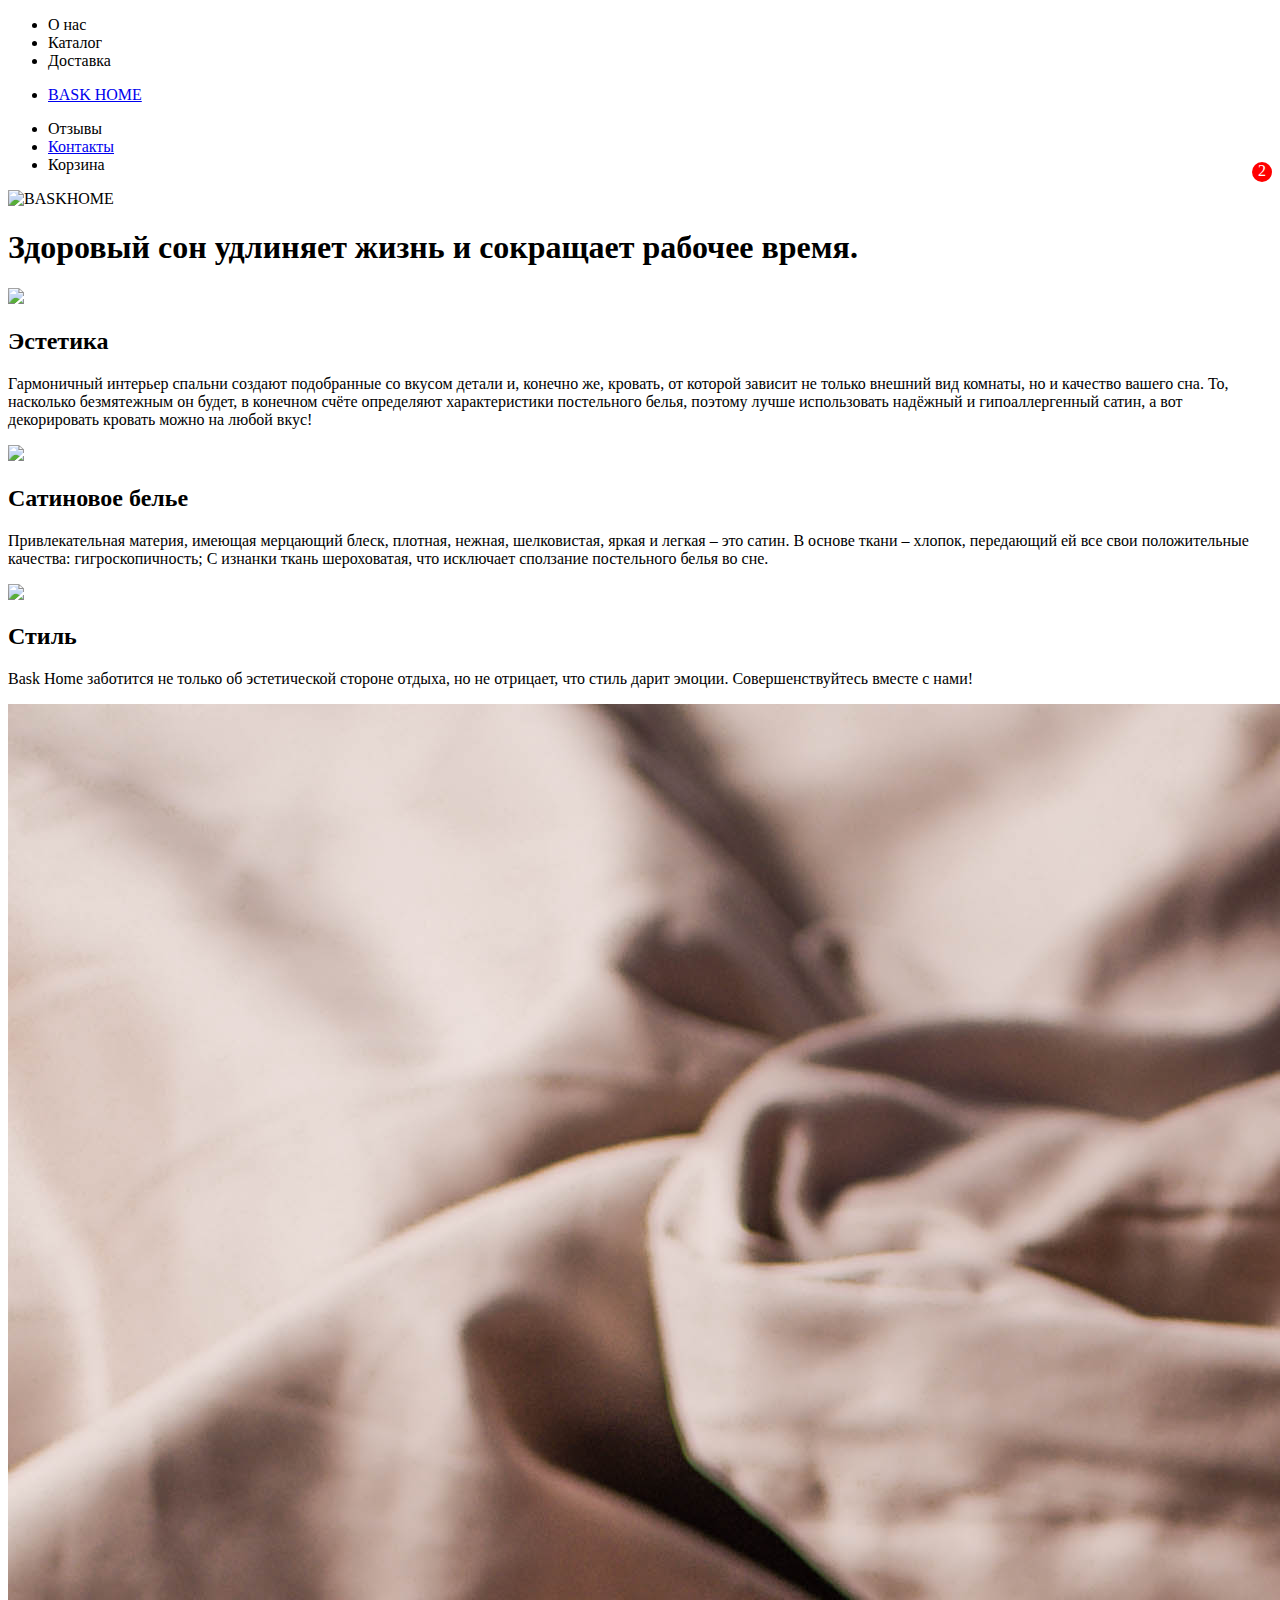
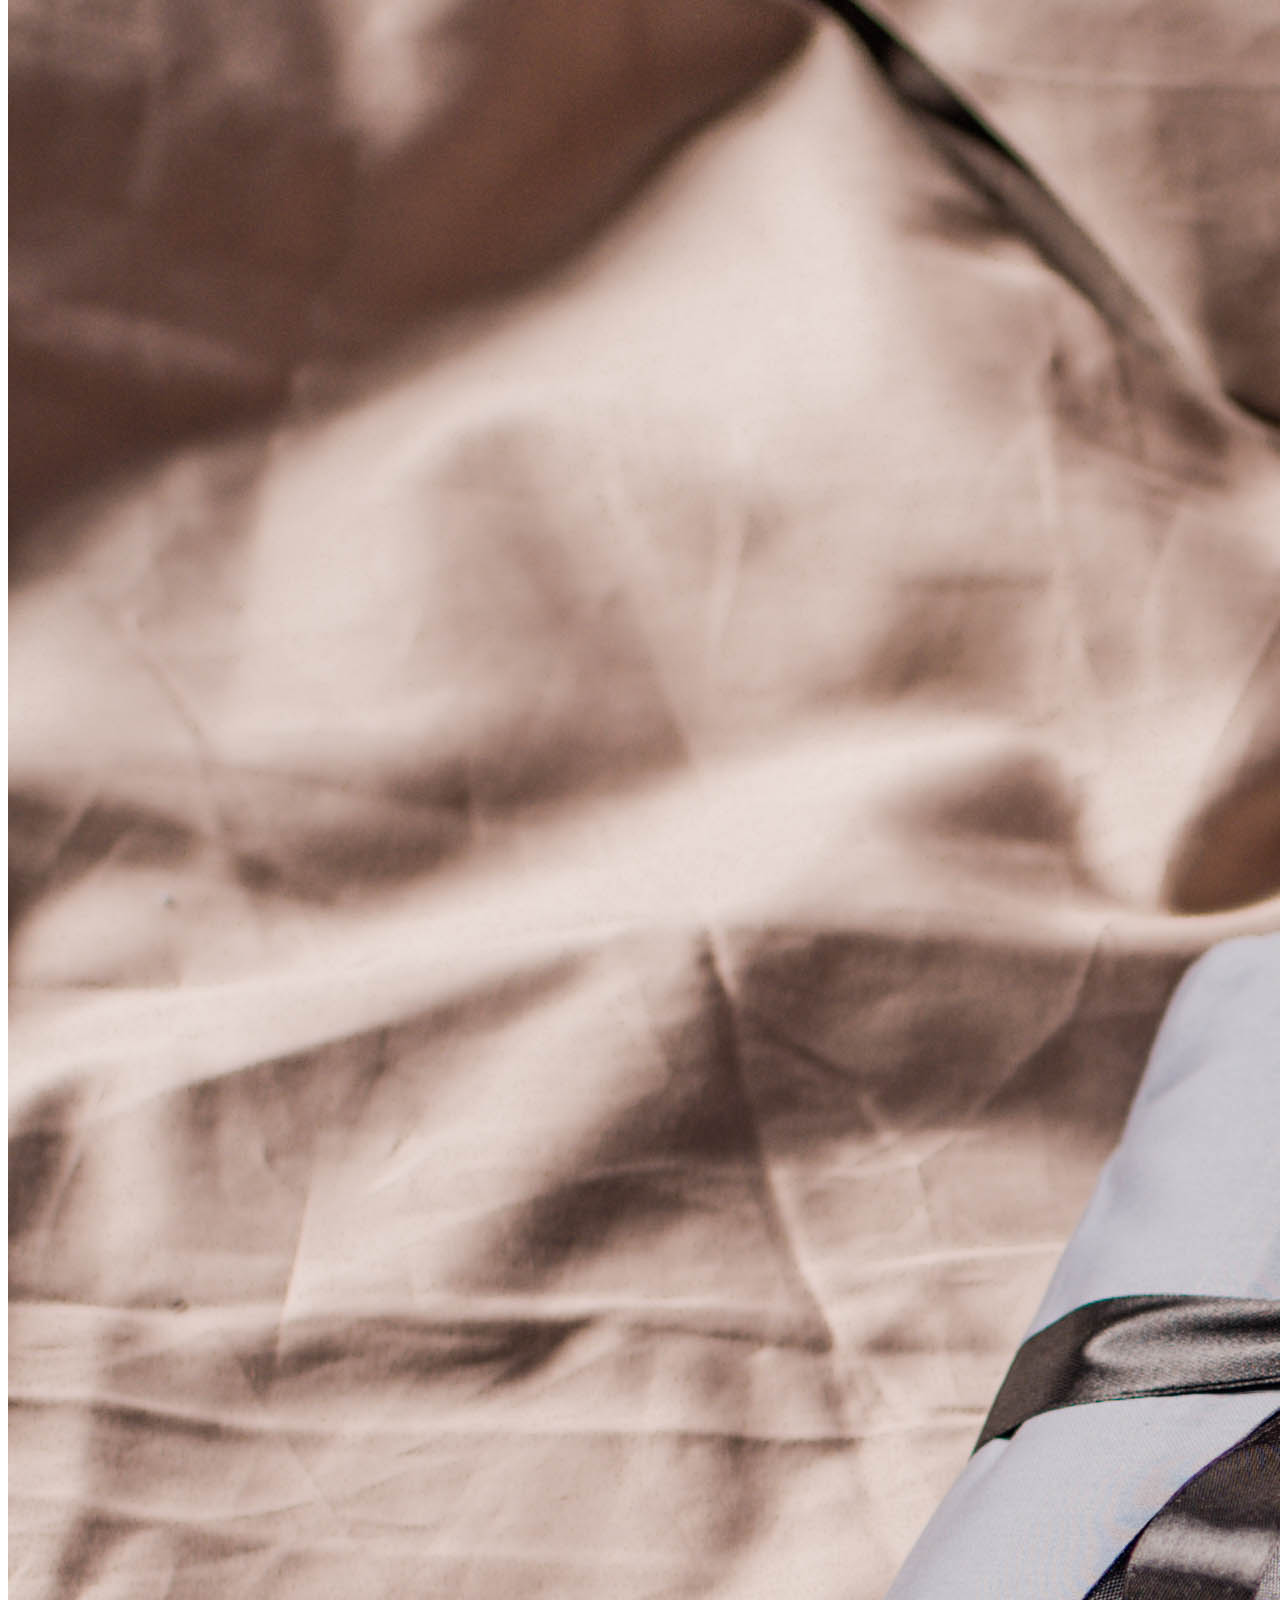
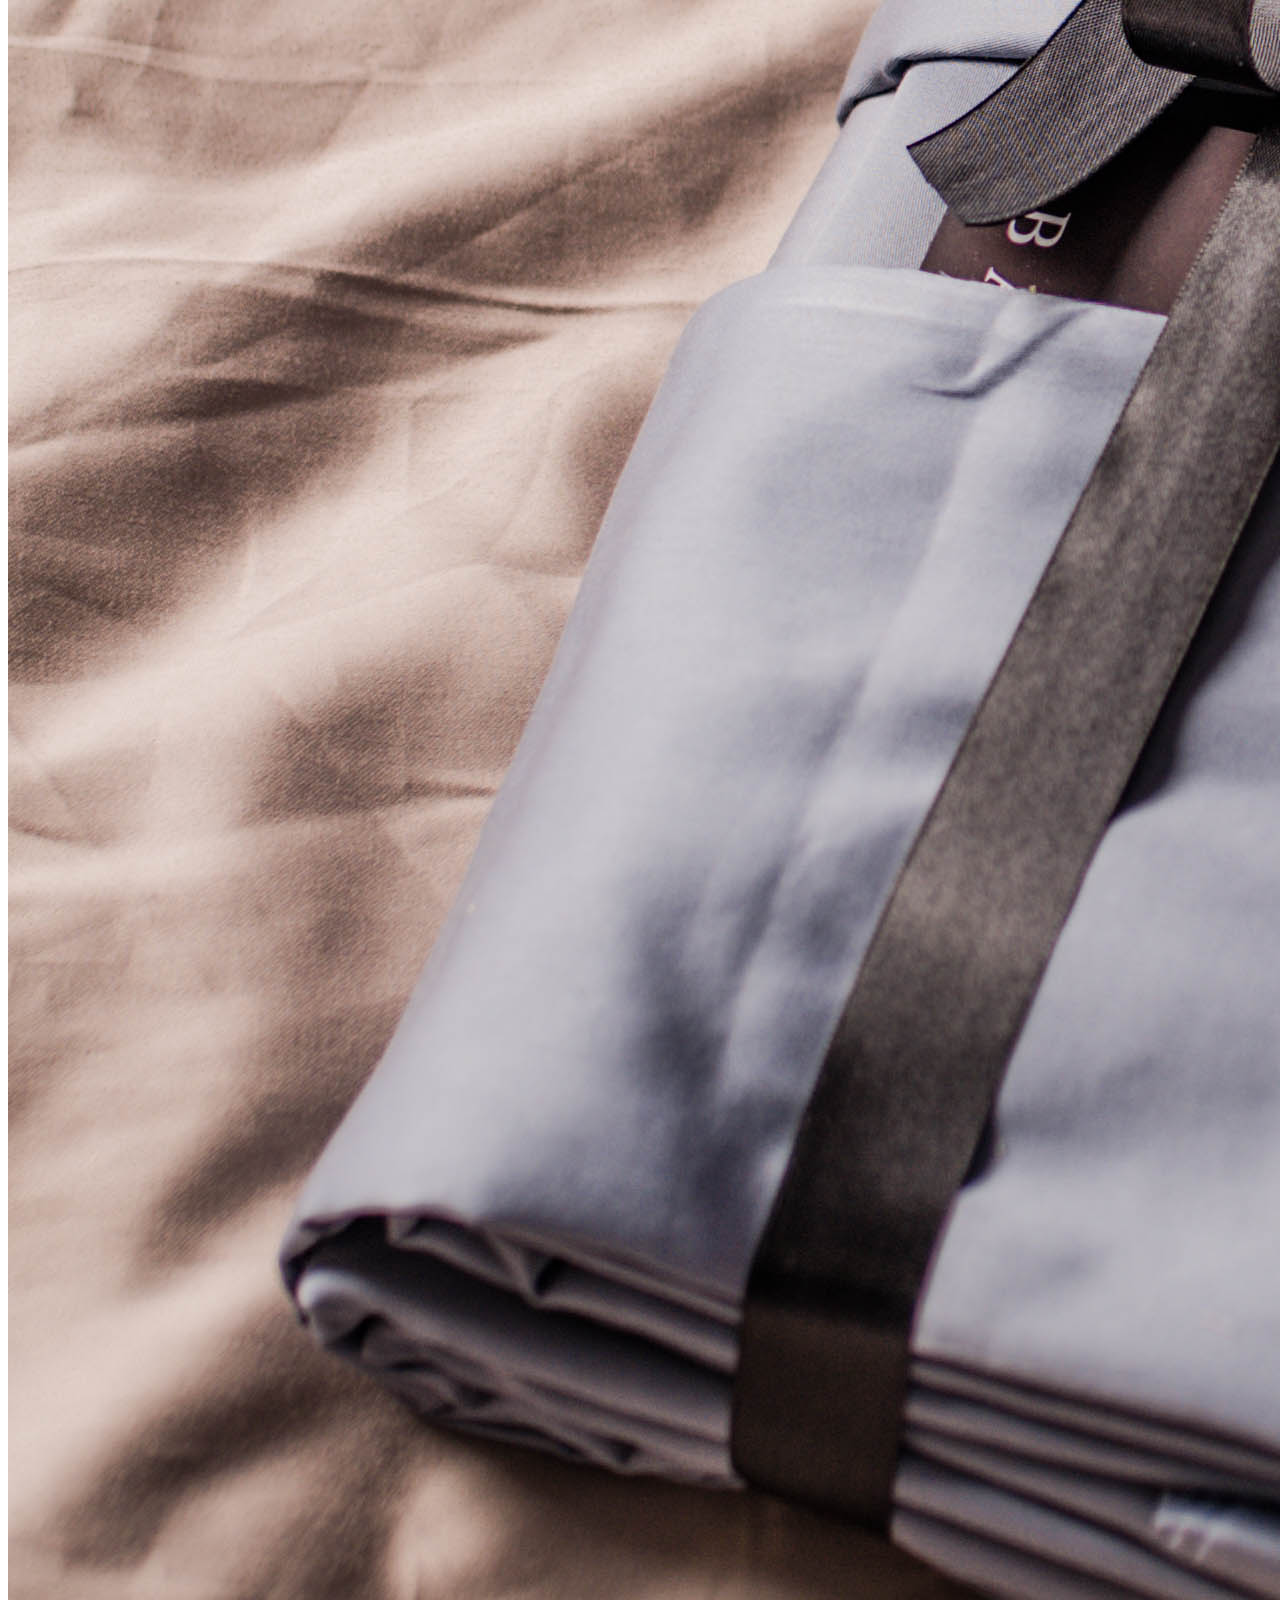
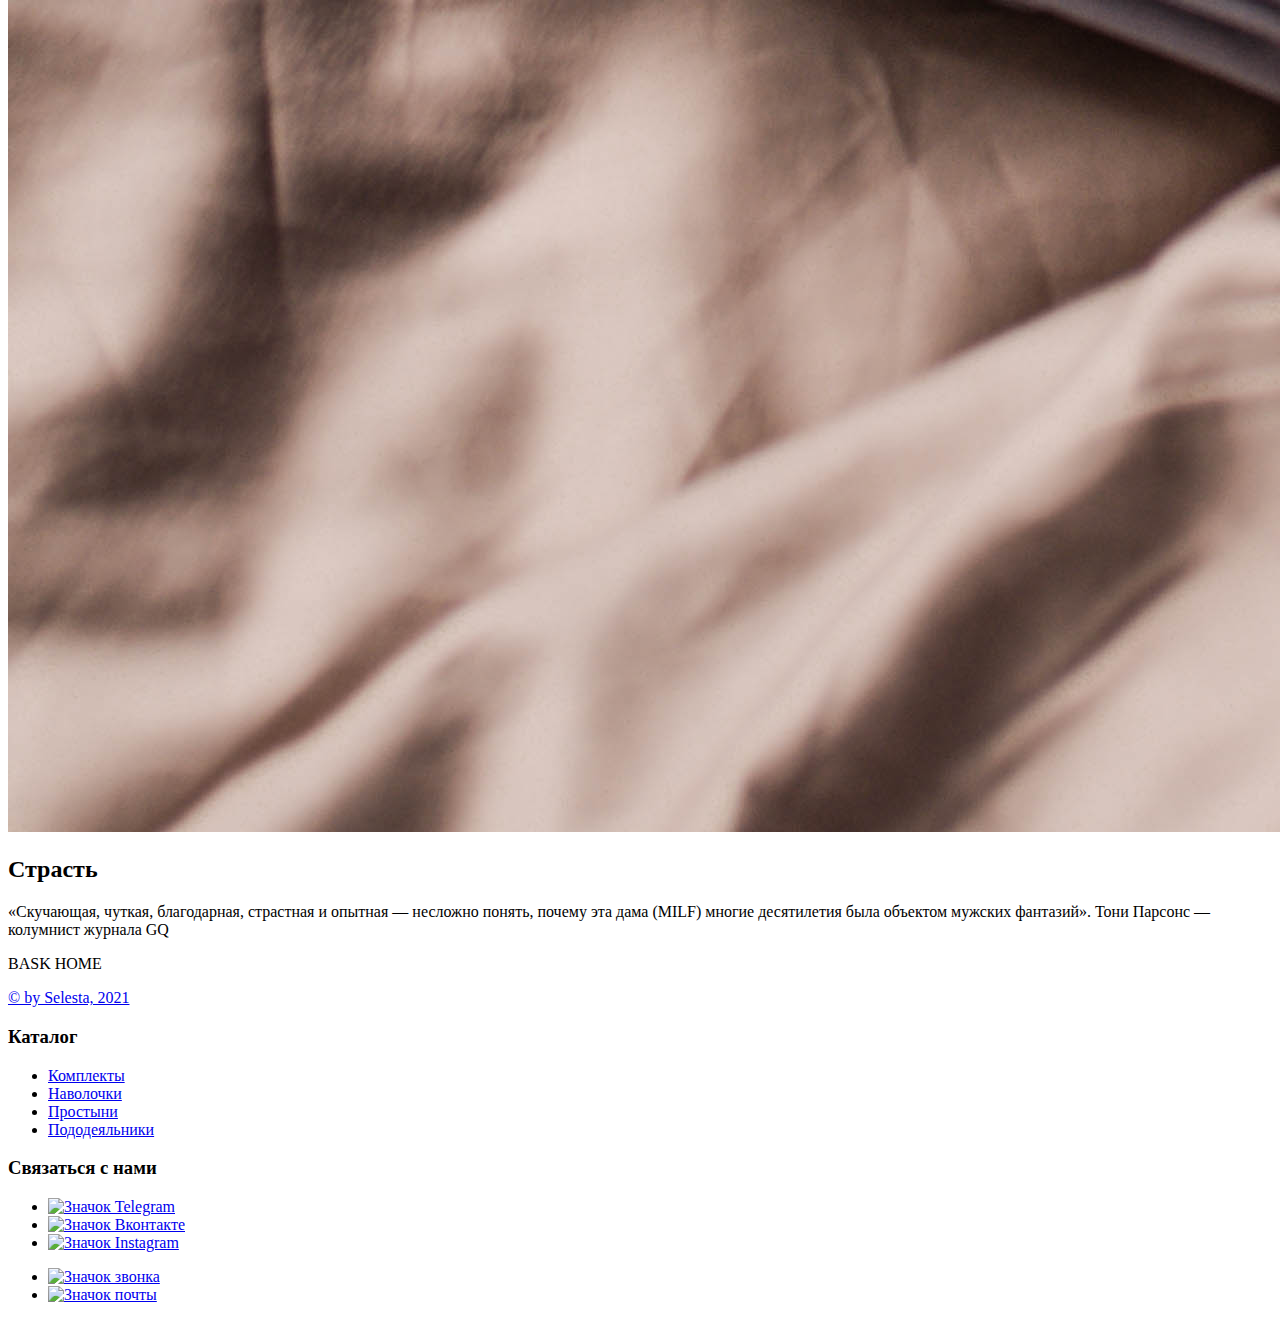
==== src/index.html @ 7d892c4b "add ScrollMagic" ====
<!DOCTYPE html>
<html lang="ru" xmlns="http://www.w3.org/1999/html">
<head>
  <meta charset="UTF-8">
  <meta name="viewport" content="width=device-width, initial-scale=1.0">
  <link rel="stylesheet" type="text/css" href="pages/index.css">
  <title>BASK HOME</title>
</head>
<body class="page">
  <header class="header">
    <nav class="menu" id="navbar">
      <ul class="menu__content_left">
        <li><a class="menu__content menu__about">О нас</a></li>
        <li><div class="menu__content menu__catalog">Каталог</div></li>
        <li><a class="menu__content menu__delivery">Доставка</a></li>
      </ul>
      <ul class="menu__content_centre">
        <li><a class="menu__content menu__logo" href="#">BASK HOME</a></li>
      </ul>
      <ul class="menu__content_right">
        <li><a class="menu__content menu__reviews">Отзывы</a></li>
        <li><a class="menu__content menu__contacts" href="#contact">Контакты</a></li>
        <li><div class="menu__content menu__content-shop">
          <p class="menu__trash-number">2</p>
          <a class="menu__trash">Корзина</a></div></li>
      </ul>
    </nav>
    <img class="header__logo" src="./images/baskhome.jpg" alt="BASKHOME">
  </header>
  <section class="dream">
    <h1 class="dream__title">Здоровый сон удлиняет жизнь и
      сокращает рабочее время.</h1>
  </section>
  <div class="bed" id="pinContainer">
    <div class="bed__linen" id="slideContainer">
      <section class="bed__section">
        <img class="bed__image" src="./images/_DSC0624.jpg">
        <div class="bed__container-text">
          <h2 class="bed__title">Эстетика</h2>
          <p class="bed__subtitle">Гармоничный интерьер спальни создают подобранные со вкусом детали и, конечно же,
            кровать, от которой зависит не только внешний вид комнаты, но и качество вашего сна. То, насколько
            безмятежным он будет, в конечном счёте определяют характеристики постельного белья, поэтому лучше
            использовать надёжный и гипоаллергенный сатин, а вот декорировать кровать можно на любой вкус!</p>
        </div>
      </section>
      <section class="bed__section color">
        <img class="bed__image" src="./images/_DSC0776.jpg">
        <div class="bed__container-text">
          <h2 class="bed__title">Сатиновое белье</h2>
          <p class="bed__subtitle">Привлекательная материя, имеющая мерцающий блеск, плотная, нежная, шелковистая,
            яркая и легкая – это сатин. В основе ткани – хлопок, передающий ей все свои положительные качества:
            гигроскопичность; С изнанки ткань шероховатая, что исключает сползание постельного белья во сне.</p>
        </div>
      </section>
      </section>
      <section class="bed__section color">
        <img class="bed__image" src="./images/_DSC0791.jpg">
        <div class="bed__container-text width">
          <h2 class="bed__title">Стиль</h2>
          <p class="bed__subtitle">Bask Home заботится не только об эстетической стороне отдыха, но не отрицает,
            что стиль дарит эмоции. Совершенствуйтесь вместе с нами!</p>
        </div>
      </section>
      <section class="bed__section color">
        <img class="bed__image" src="./images/_DSC0650.jpg">
        <div class="bed__container-text">
          <h2 class="bed__title">Страсть</h2>
          <p class="bed__subtitle">«Скучающая, чуткая, благодарная, страстная и опытная — несложно понять,
            почему эта дама (MILF) многие десятилетия была объектом мужских фантазий».
            Тони Парсонс — колумнист журнала GQ</p>
        </div>
      </section>
    </div>
  </div>
  <footer class="footer">
    <div class="footer__columns">
      <div class="footer__column footer__column_content_copyright">
        <p class="menu__logo">BASK HOME</p>
        <a class="footer__author link" href="#">&copy; by Selesta, 2021</a>
      </div>
      <nav class="footer__column footer__column_content_info">
        <h3 class="footer__column-heading">Каталог</h3>
        <ul class="footer__column-links">
          <li><a class="footer__column-link link" href="#">Комплекты</a></li>
          <li><a class="footer__column-link link" href="#">Наволочки</a></li>
          <li><a class="footer__column-link link" href="#">Простыни</a></li>
          <li><a class="footer__column-link link" href="#">Пододеяльники</a></li>
        </ul>
      </nav>
      <nav class="footer__column footer__column_content_social">
        <h3 class="footer__column-heading" id="contact">Связаться с нами</h3>
        <div class="footer__column-social">
        <ul class="footer__column-links">
          <li><a class="footer__column-link link" href="#">
            <img src="./images/telegram.svg" alt="Значок Telegram" class="footer__social-icon"></a>
          </li>
          <li><a class="footer__column-link link" href="#">
            <img src="./images/vk.svg" alt="Значок Вконтакте" class="footer__social-icon"></a>
          </li>
          <li><a class="footer__column-link link" href="#">
            <img src="./images/instagram.svg" alt="Значок Instagram" class="footer__social-icon"></a>
          </li>
        </ul>
        <ul class="footer__column-links">
          <li><a class="footer__column-link link" href="#">
            <img src="./images/phone.svg" alt="Значок звонка" class="footer__social-icon"></a>
          </li>
          <li><a class="footer__column-link link" href="#">
            <img src="./images/mail.svg" alt="Значок почты" class="footer__social-icon"> </a>
          </li>
        </ul>
        </div>
      </nav>
    </div>
  </footer>
  <script src="https://ajax.googleapis.com/ajax/libs/jquery/2.1.1/jquery.min.js"></script>
  <script src="https://cdnjs.cloudflare.com/ajax/libs/Shuffle/3.1.1/modernizr.custom.min.js"></script>
  <script src="//cdnjs.cloudflare.com/ajax/libs/highlight.js/11.3.1/highlight.min.js"></script>
  <script src="https://cdnjs.cloudflare.com/ajax/libs/gsap/1.19.1/TweenMax.min.js"></script>
  <script src="http://scrollmagic.io/scrollmagic/uncompressed/ScrollMagic.js"></script>
  <script src="http://scrollmagic.io/scrollmagic/uncompressed/plugins/animation.gsap.js"></script>
  <script src="index.js"></script>
</body>
</html>
---- src/pages/index.css ----
@import url(../vendor/normalize.css);
@import url(../vendor/fonts/fonts.css);
@import url(../blocks/page/page.css);
@import url(../blocks/header/header.css);
@import url(../blocks/header/__logo/header__logo.css);
@import url(../blocks/menu/menu.css);
@import url(../blocks/menu/__content/menu__content.css);
@import url(../blocks/menu/__content/_left/menu__content_left.css);
@import url(../blocks/menu/__content/_right/menu__content_right.css);
@import url(../blocks/menu/__content/_centre/menu__content_centre.css);
@import url(../blocks/menu/__logo/menu__logo.css);
@import url(../blocks/menu/__content-shop/menu__content-shop.css);
@import url(../blocks/menu/__trash/menu__trash.css);
@import url(../blocks/menu/__trash-number/menu__trash-number.css);
@import url(../blocks/dream/__title/dream__title.css);
@import url(../blocks/bed/bed.css);
@import url(../blocks/bed/__container-text/bed__container-text.css);
@import url(../blocks/bed/__title/bed__title.css);
@import url(../blocks/bed/__subtitle/bed__subtitle.css);
@import url(../blocks/bed/__image/bed__image.css);
@import url(../blocks/bed/__linen/bed__linen.css);
@import url(../blocks/bed/__section/bed__section.css);
@import url(../blocks/link/link.css);
@import url(../blocks/footer/footer.css);
@import url(../blocks/footer/__columns/footer__columns.css);
@import url(../blocks/footer/__column/_content/footer__column_content_copyright.css);
@import url(../blocks/footer/__author/footer__author.css);
@import url(../blocks/footer/__column-heading/footer__column-heading.css);
@import url(../blocks/footer/__column-links/footer__column-links.css);
@import url(../blocks/footer/__column-link/footer__column-link.css);
@import url(../blocks/footer/__social/footer__social-icon.css);
@import url(../blocks/footer/__column-social/footer__column-social.css);
@import url(../blocks/footer/__column/_content/footer__column_content_social.css);
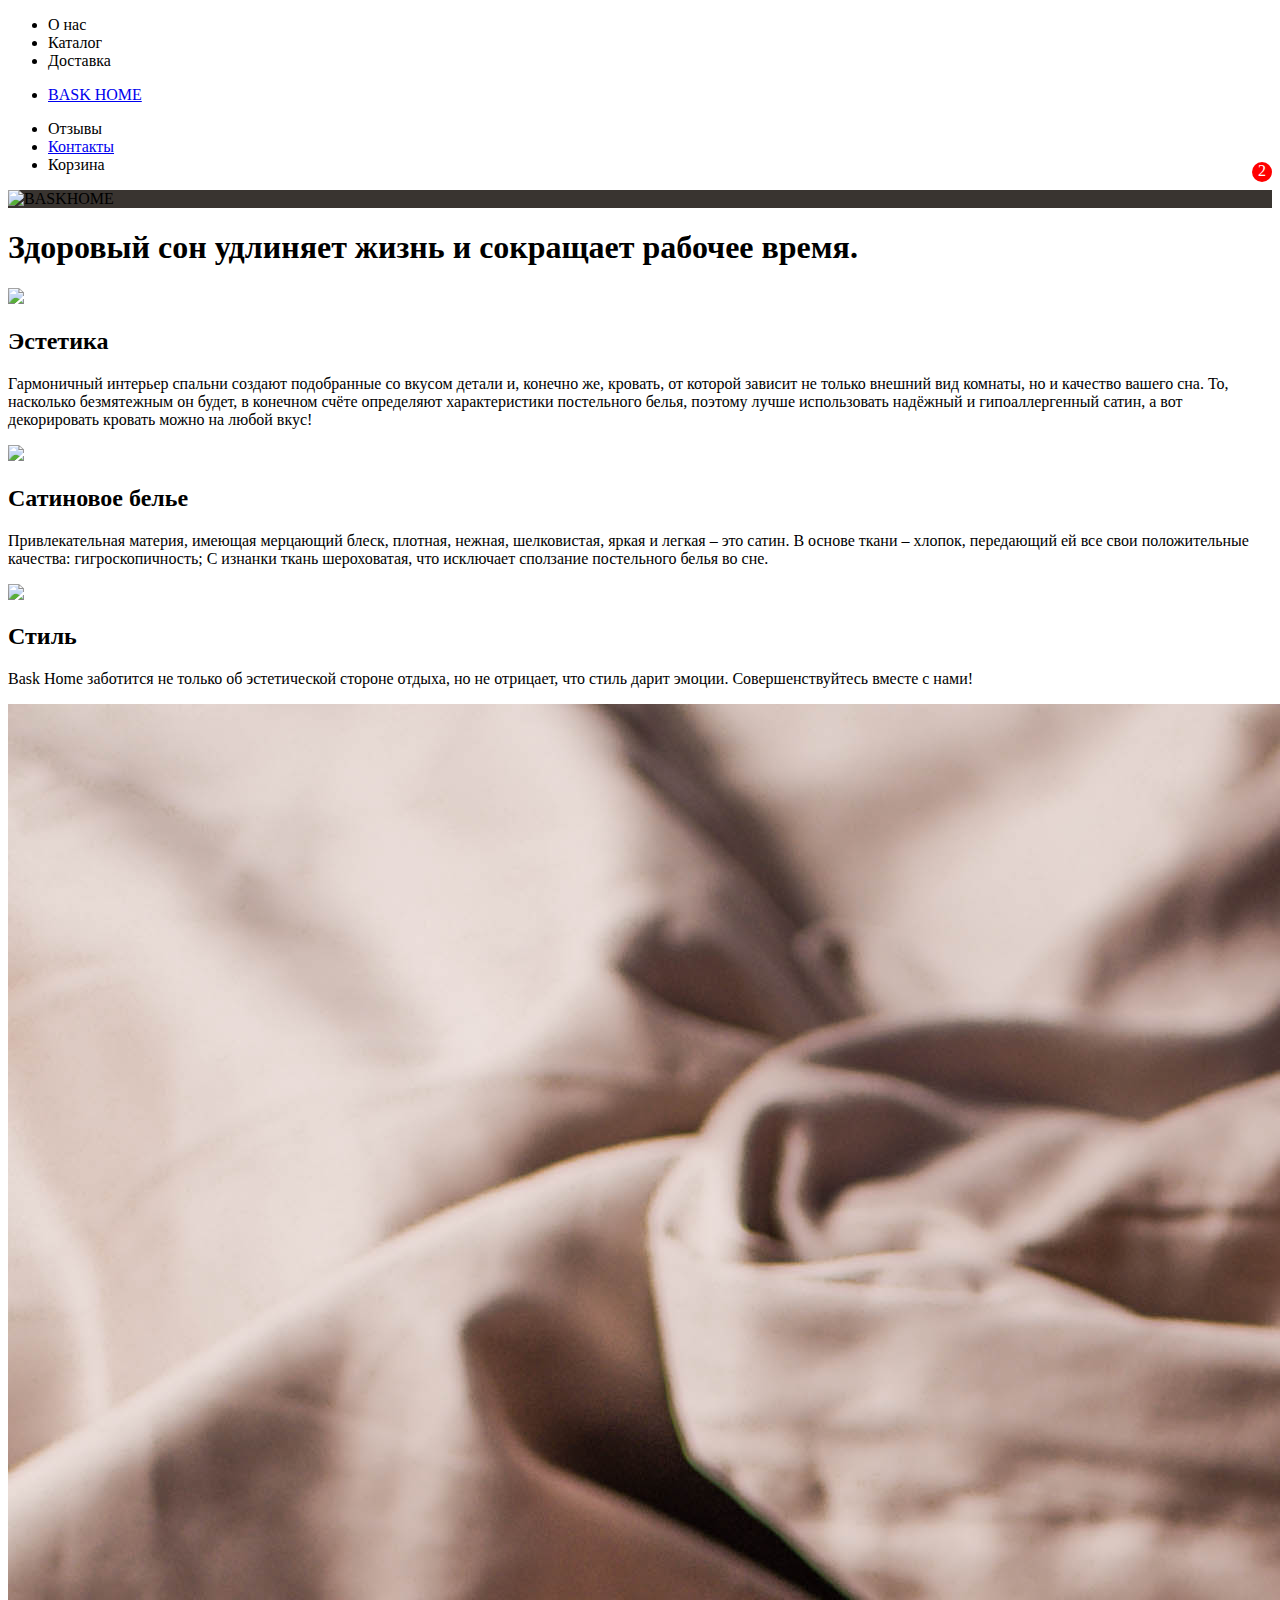
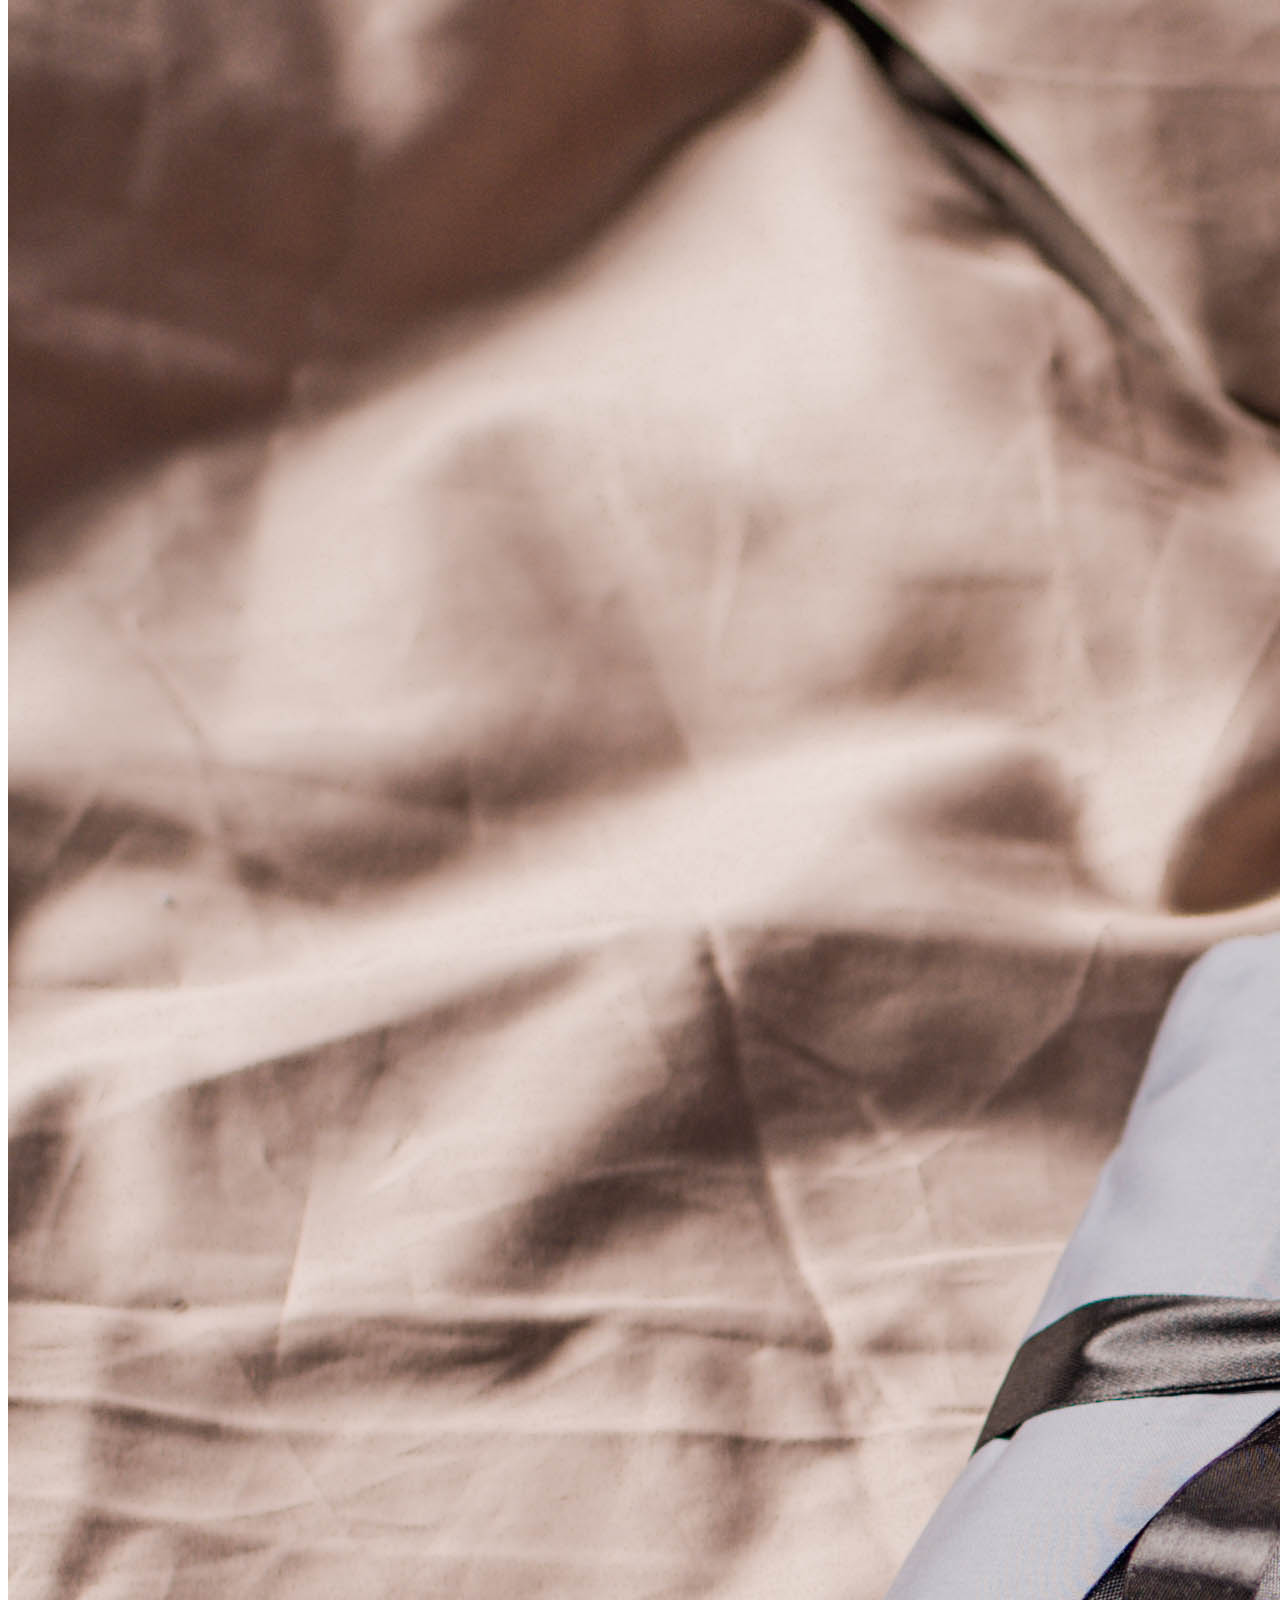
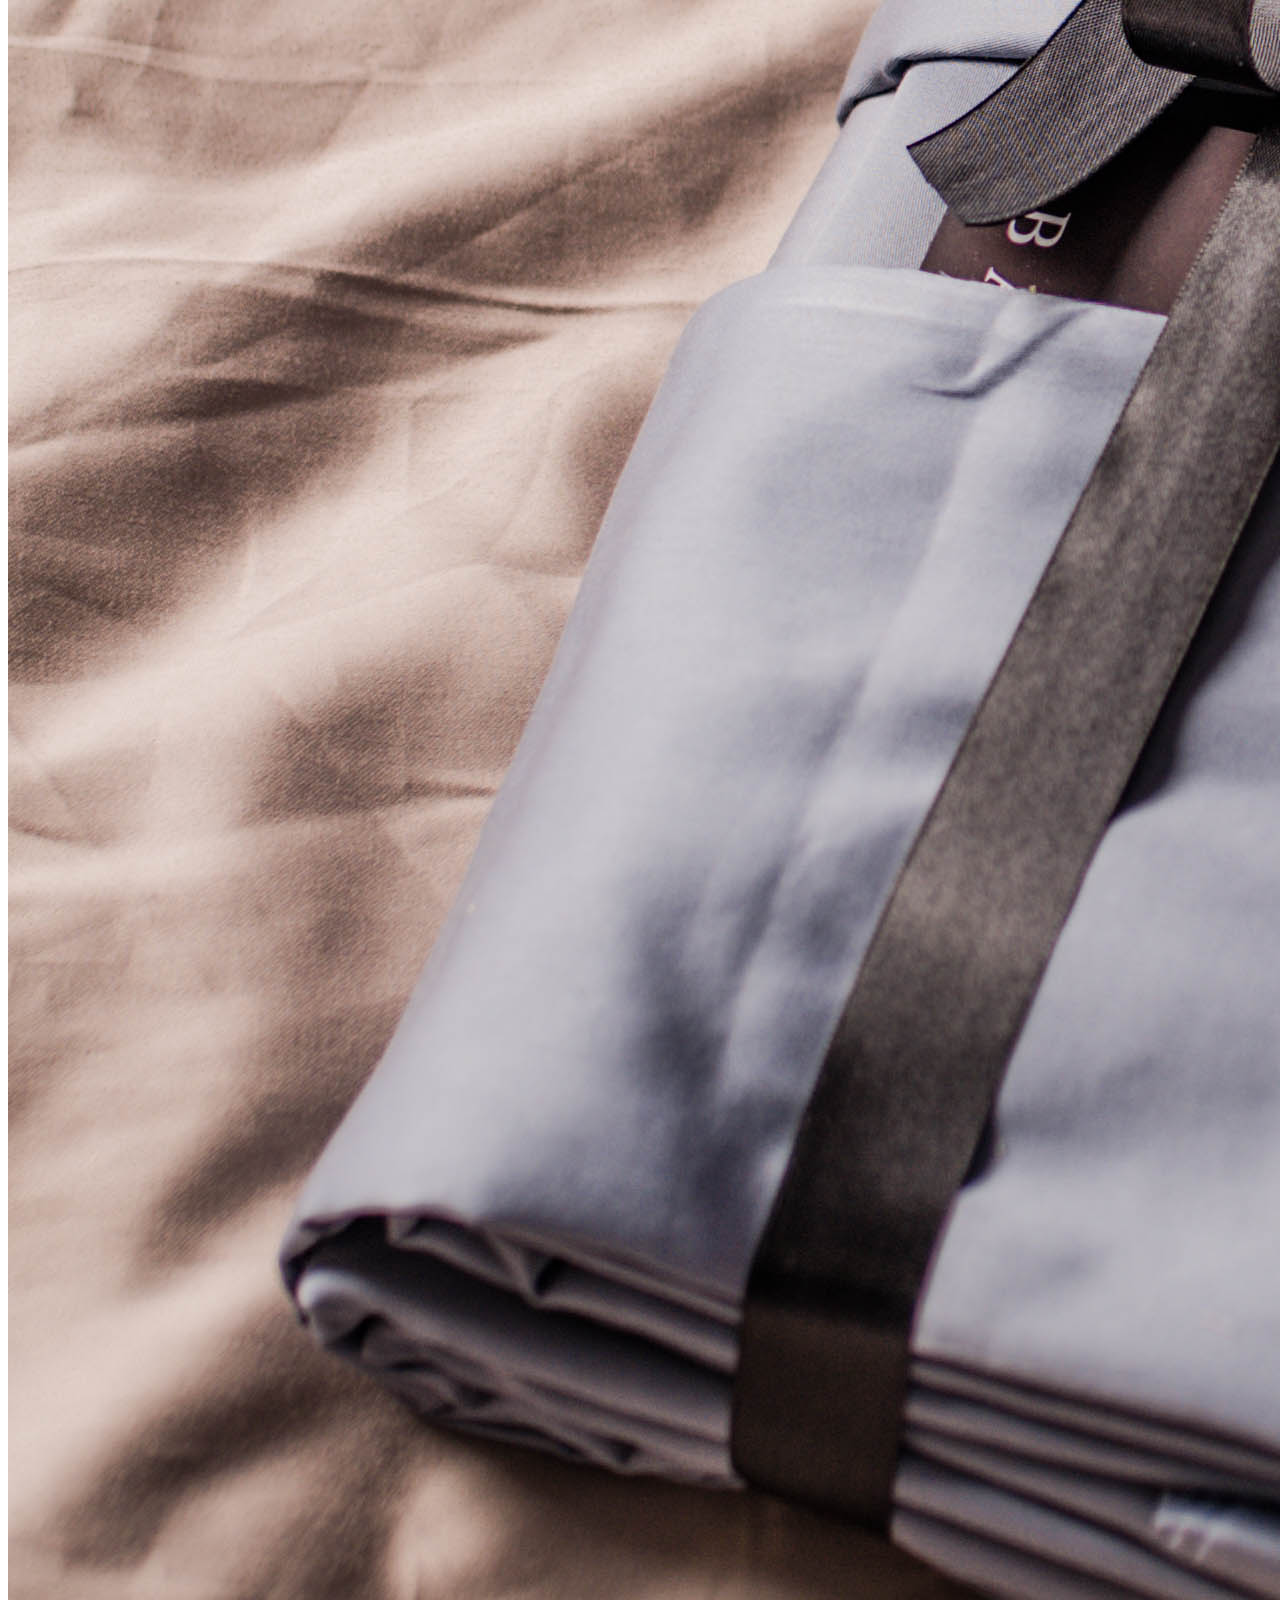
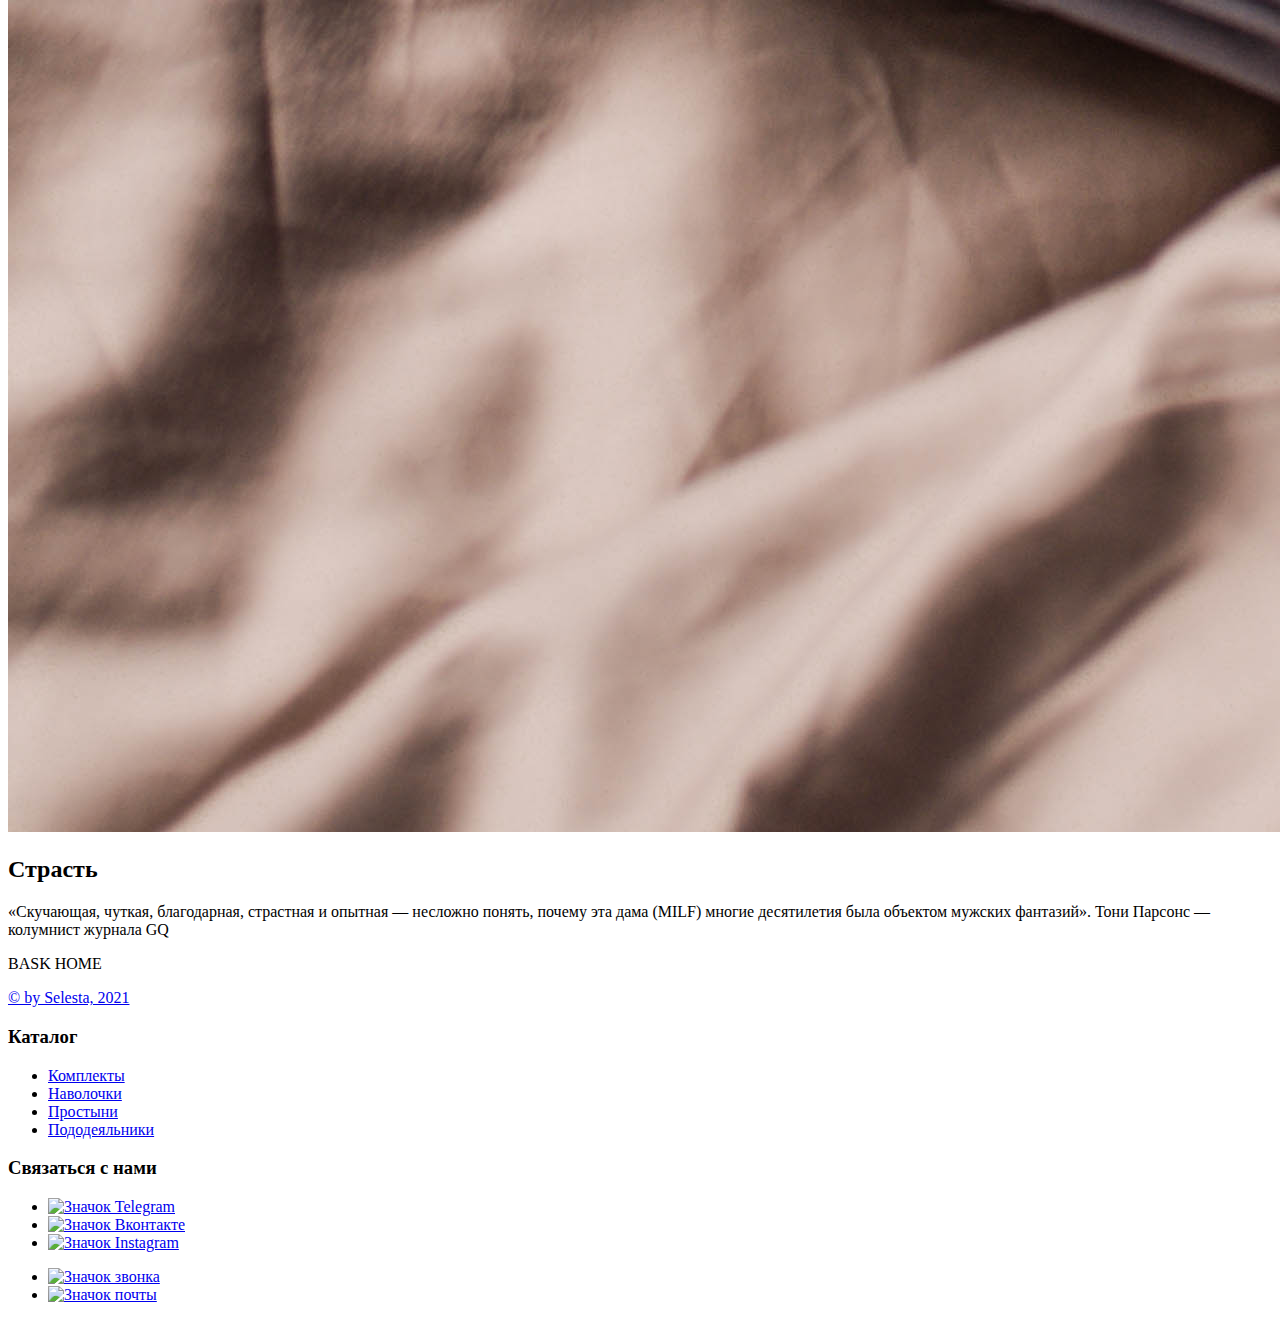
==== commit b9ac62a6: "add trash page" ====
--- a/src/index.html
+++ b/src/index.html
@@ -25,8 +25,10 @@
           <a class="menu__trash">Корзина</a></div></li>
       </ul>
     </nav>
-    <img class="header__logo" src="./images/baskhome.jpg" alt="BASKHOME">
   </header>
+  <section class="logo">
+    <img class="logo__image" src="./images/baskhome.jpg" alt="BASKHOME">
+  </section>
   <section class="dream">
     <h1 class="dream__title">Здоровый сон удлиняет жизнь и
       сокращает рабочее время.</h1>
--- a/src/pages/index.css
+++ b/src/pages/index.css
@@ -1,8 +1,8 @@
 @import url(../vendor/normalize.css);
 @import url(../vendor/fonts/fonts.css);
 @import url(../blocks/page/page.css);
-@import url(../blocks/header/header.css);
-@import url(../blocks/header/__logo/header__logo.css);
+@import url(../blocks/logo/logo.css);
+@import url(../blocks/logo/__image/logo__image.css);
 @import url(../blocks/menu/menu.css);
 @import url(../blocks/menu/__content/menu__content.css);
 @import url(../blocks/menu/__content/_left/menu__content_left.css);
@@ -21,6 +21,26 @@
 @import url(../blocks/bed/__linen/bed__linen.css);
 @import url(../blocks/bed/__section/bed__section.css);
 @import url(../blocks/link/link.css);
+@import url(../blocks/trash/trash.css);
+@import url(../blocks/trash/__image-block/trash__image-block.css);
+@import url(../blocks/trash/__button/trash__button.css);
+@import url(../blocks/trash/__button-delete/trash__button-delete.css);
+@import url(../blocks/trash/__buttons/trash__buttons.css);
+@import url(../blocks/plus/plus.css);
+@import url(../blocks/minus/minus.css);
+@import url(../blocks/trash/__color/trash__color.css);
+@import url(../blocks/trash/__description/trash__description.css);
+@import url(../blocks/trash/__name/trash__name.css);
+@import url(../blocks/trash/__price/trash__price.css);
+@import url(../blocks/trash/__quantity/trash__quantity.css);
+@import url(../blocks/trash/__size/trash__size.css);
+@import url(../blocks/trash/__item/trash__item.css);
+@import url(../blocks/trash/__title/trash__title.css);
+@import url(../blocks/trash/__shopping/trash__shopping.css);
+@import url(../blocks/trash/__image/trash__image.css);
+@import url(../blocks/trash/__button-formalization/trash__button-formalization.css);
+@import url(../blocks/trash/__total/trash__total.css);
+@import url(../blocks/trash/__total-price/trash__total-price.css);
 @import url(../blocks/footer/footer.css);
 @import url(../blocks/footer/__columns/footer__columns.css);
 @import url(../blocks/footer/__column/_content/footer__column_content_copyright.css);
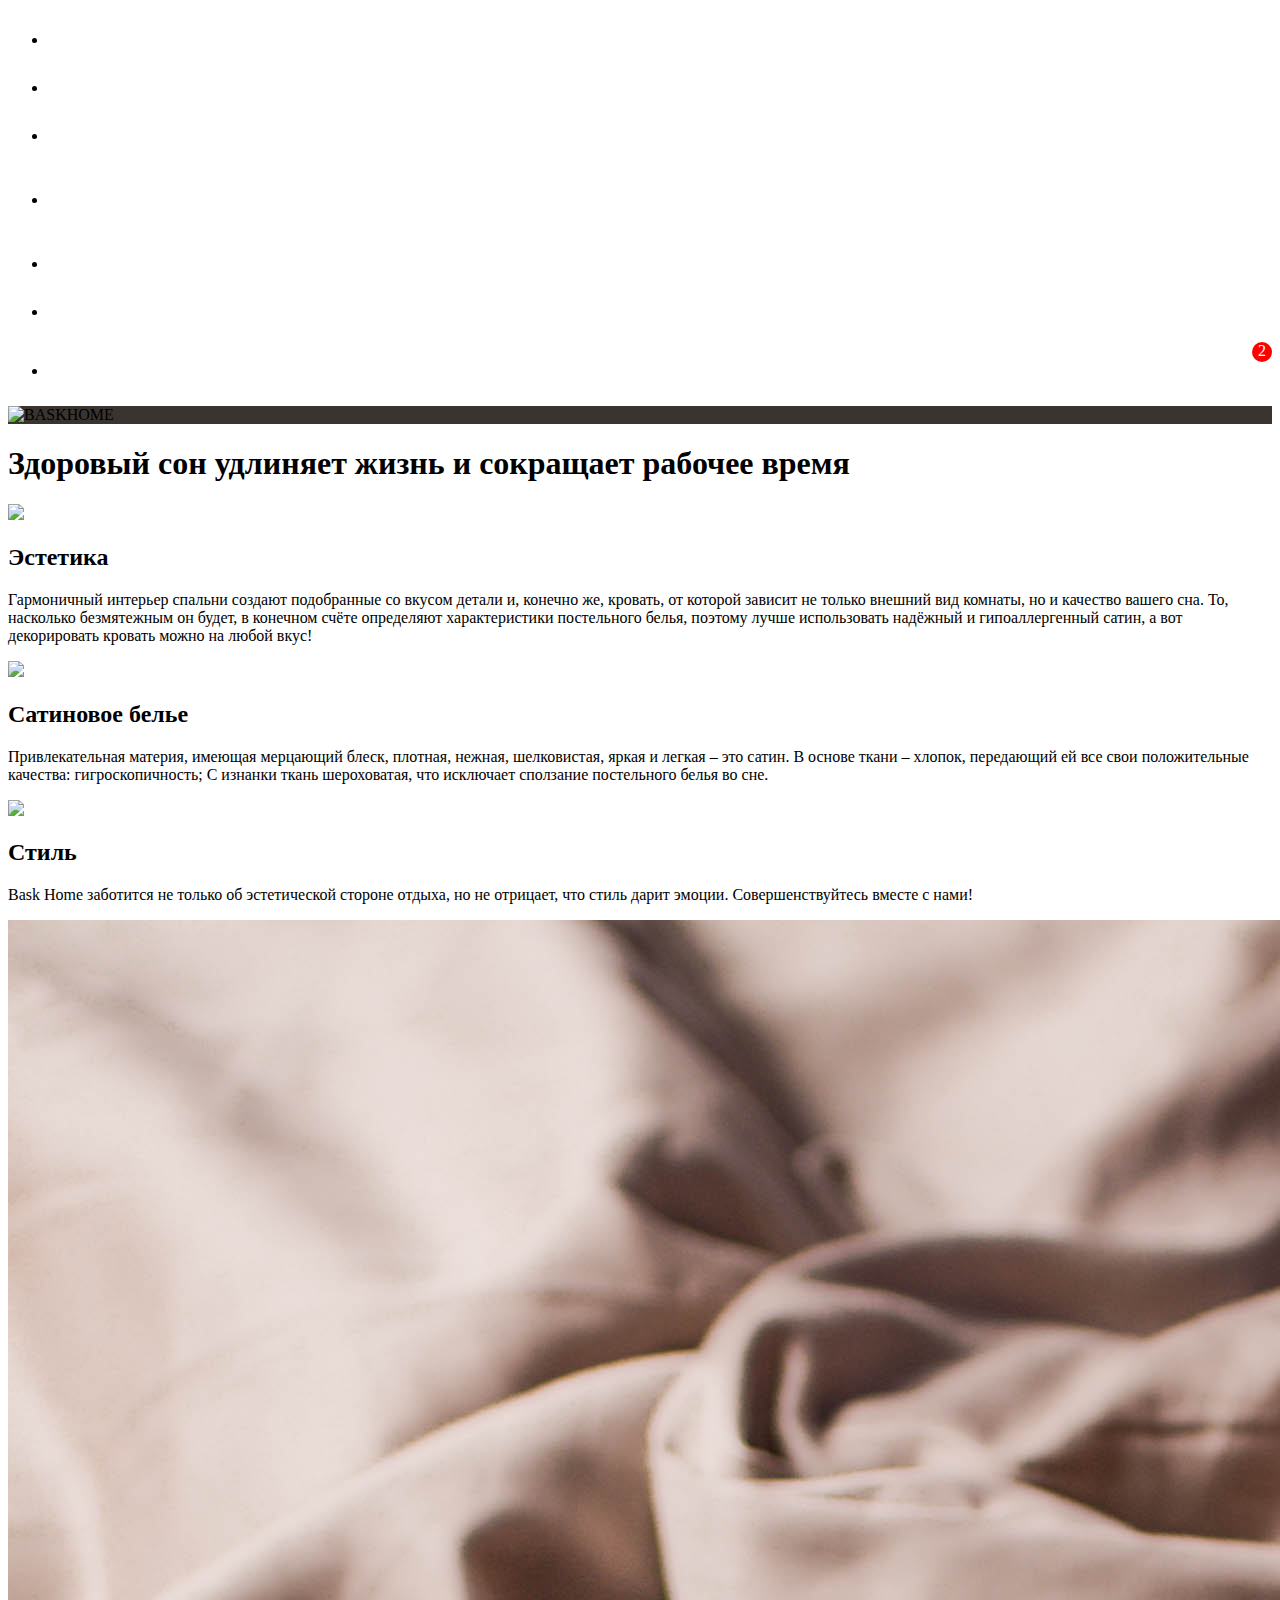
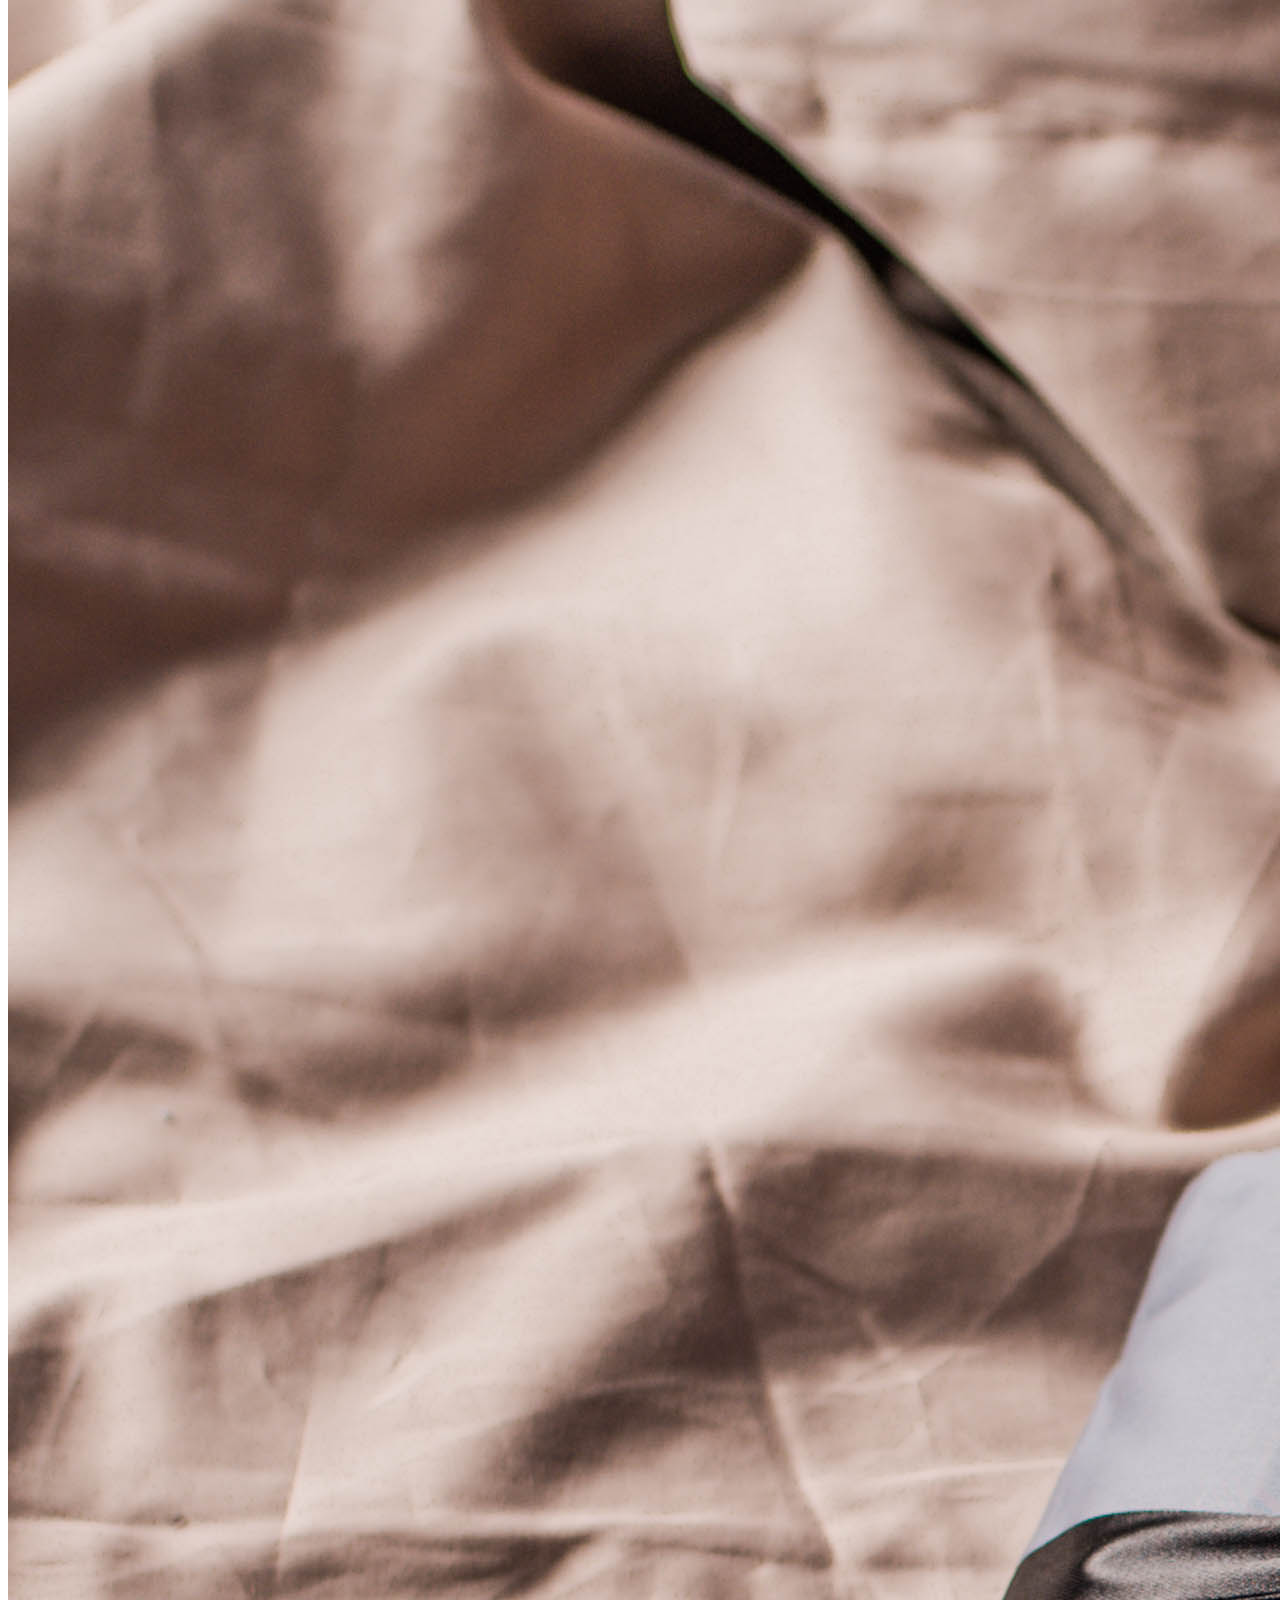
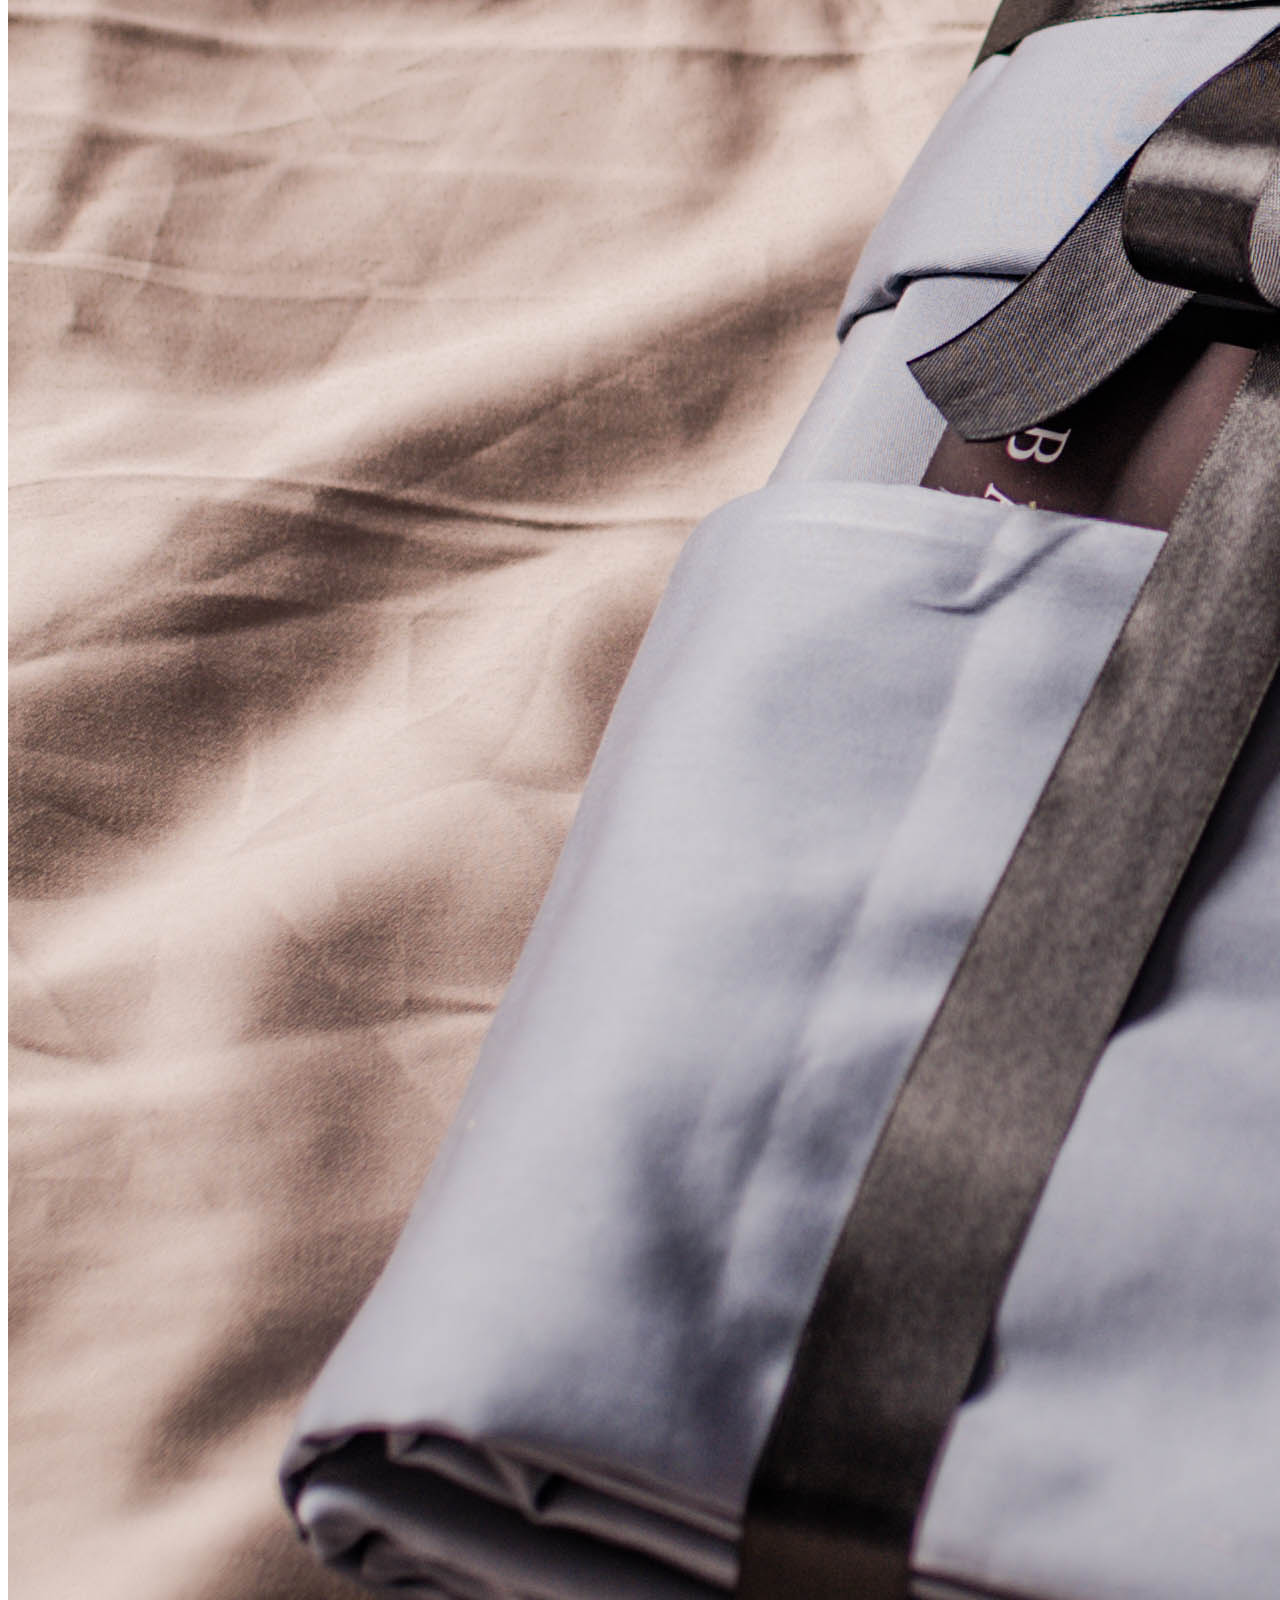
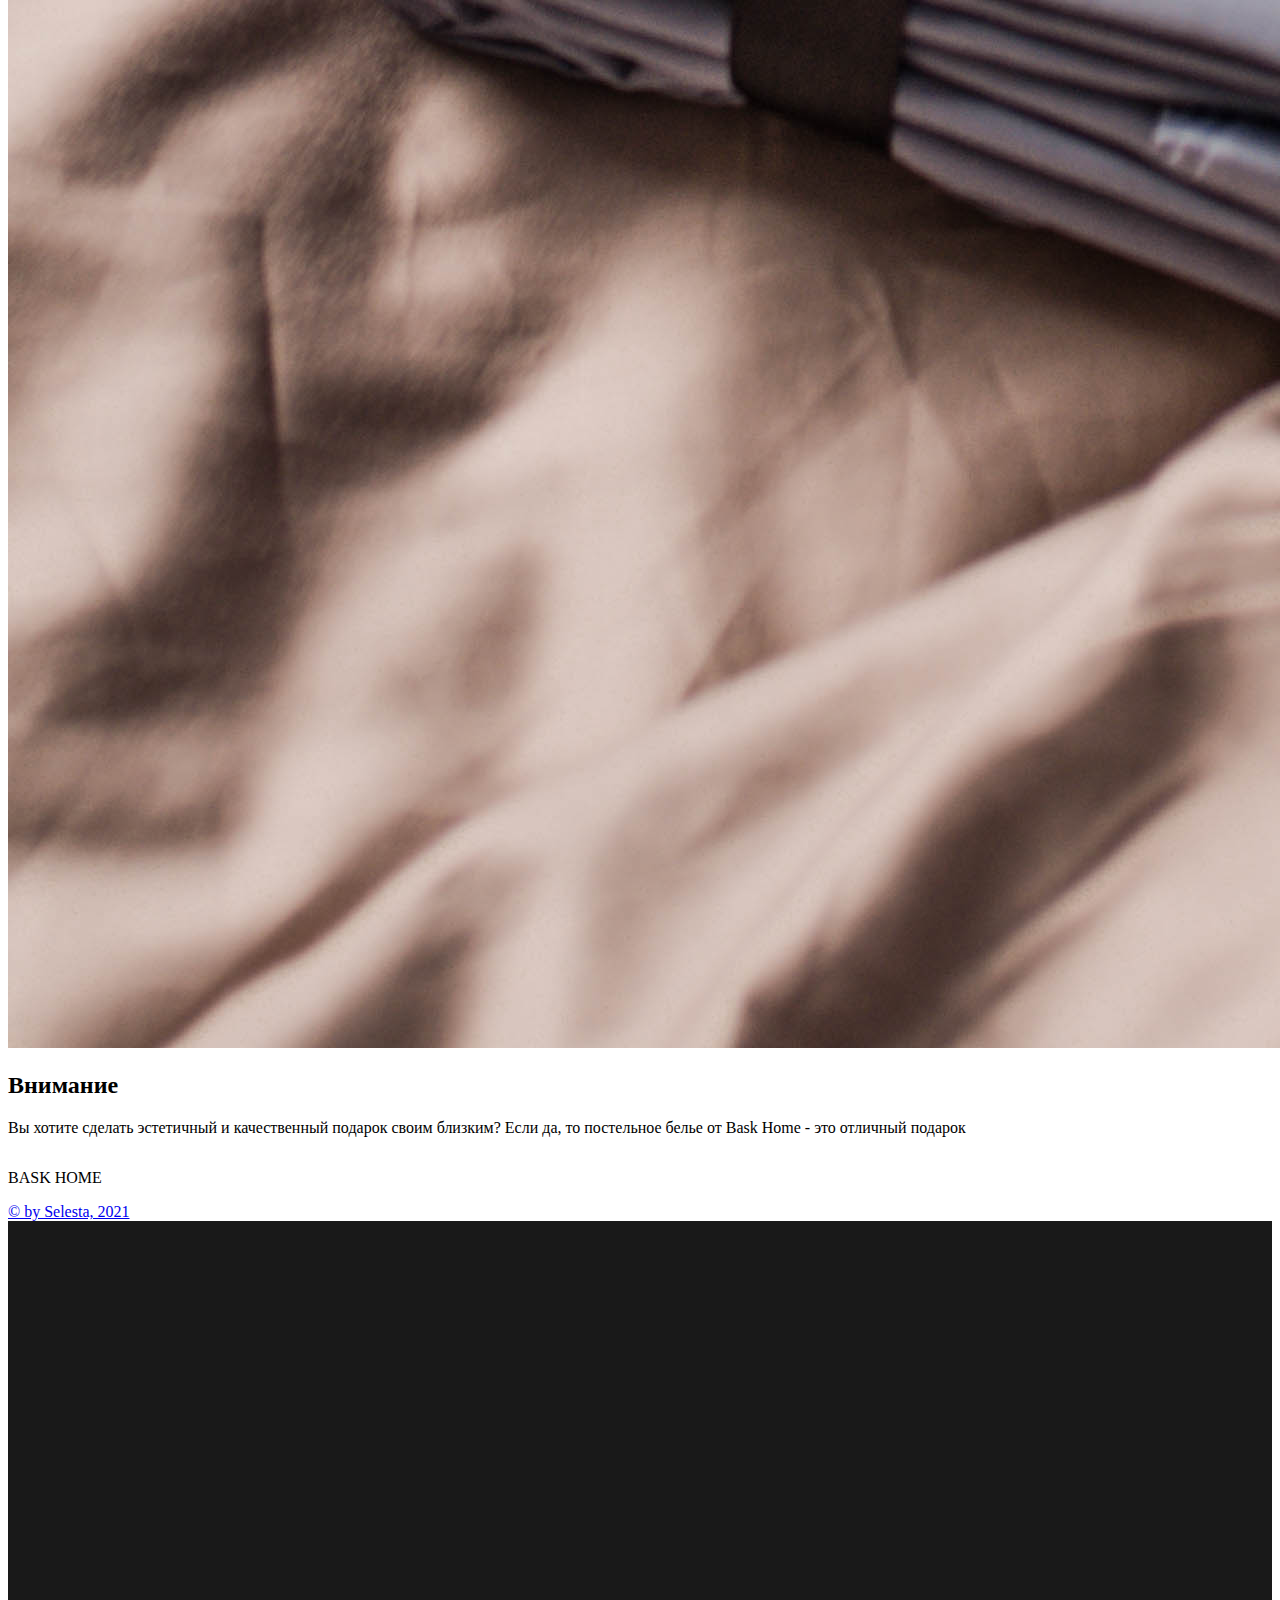
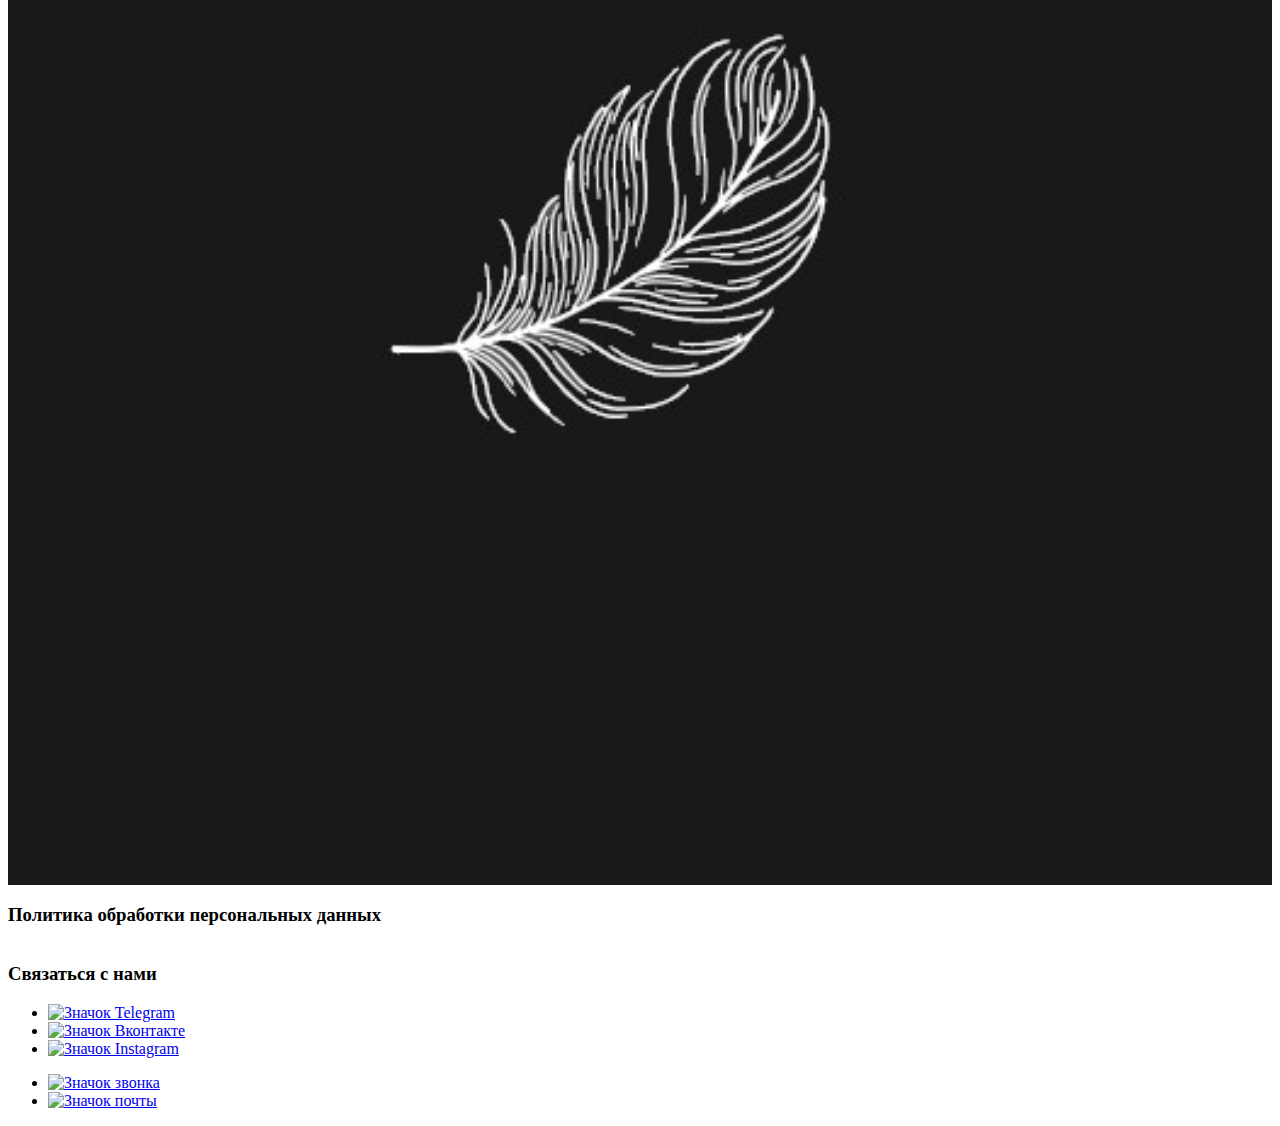
==== commit c6b4d20e: "add catalog" ====
--- a/src/index.html
+++ b/src/index.html
@@ -11,7 +11,7 @@
     <nav class="menu" id="navbar">
       <ul class="menu__content_left">
         <li><a class="menu__content menu__about">О нас</a></li>
-        <li><div class="menu__content menu__catalog">Каталог</div></li>
+        <li><div class="menu__content menu__catalog">Комплект</div></li>
         <li><a class="menu__content menu__delivery">Доставка</a></li>
       </ul>
       <ul class="menu__content_centre">
@@ -22,7 +22,7 @@
         <li><a class="menu__content menu__contacts" href="#contact">Контакты</a></li>
         <li><div class="menu__content menu__content-shop">
           <p class="menu__trash-number">2</p>
-          <a class="menu__trash">Корзина</a></div></li>
+          <a class="menu__trash" href="trash.html"><img class="menu__trash-image" src="images/trash_header-white.svg" onmouseover="hover(this);" onmouseout="unhover(this)"></a></div></li>
       </ul>
     </nav>
   </header>
@@ -31,7 +31,7 @@
   </section>
   <section class="dream">
     <h1 class="dream__title">Здоровый сон удлиняет жизнь и
-      сокращает рабочее время.</h1>
+      сокращает рабочее время</h1>
   </section>
   <div class="bed" id="pinContainer">
     <div class="bed__linen" id="slideContainer">
@@ -65,11 +65,10 @@
       </section>
       <section class="bed__section color">
         <img class="bed__image" src="./images/_DSC0650.jpg">
-        <div class="bed__container-text">
-          <h2 class="bed__title">Страсть</h2>
-          <p class="bed__subtitle">«Скучающая, чуткая, благодарная, страстная и опытная — несложно понять,
-            почему эта дама (MILF) многие десятилетия была объектом мужских фантазий».
-            Тони Парсонс — колумнист журнала GQ</p>
+        <div class="bed__container-text width">
+          <h2 class="bed__title">Внимание</h2>
+          <p class="bed__subtitle">Вы хотите сделать эстетичный и качественный подарок своим близким?
+            Если да, то постельное белье от Bask Home - это отличный подарок</p>
         </div>
       </section>
     </div>
@@ -81,13 +80,8 @@
         <a class="footer__author link" href="#">&copy; by Selesta, 2021</a>
       </div>
       <nav class="footer__column footer__column_content_info">
-        <h3 class="footer__column-heading">Каталог</h3>
-        <ul class="footer__column-links">
-          <li><a class="footer__column-link link" href="#">Комплекты</a></li>
-          <li><a class="footer__column-link link" href="#">Наволочки</a></li>
-          <li><a class="footer__column-link link" href="#">Простыни</a></li>
-          <li><a class="footer__column-link link" href="#">Пододеяльники</a></li>
-        </ul>
+        <img src="images/footer_logo.jpg">
+        <h3 class="footer__column-heading">Политика обработки персональных данных</h3>
       </nav>
       <nav class="footer__column footer__column_content_social">
         <h3 class="footer__column-heading" id="contact">Связаться с нами</h3>
--- a/src/pages/index.css
+++ b/src/pages/index.css
@@ -12,6 +12,7 @@
 @import url(../blocks/menu/__content-shop/menu__content-shop.css);
 @import url(../blocks/menu/__trash/menu__trash.css);
 @import url(../blocks/menu/__trash-number/menu__trash-number.css);
+@import url(../blocks/menu/__trash-image/menu__trash-image.css);
 @import url(../blocks/dream/__title/dream__title.css);
 @import url(../blocks/bed/bed.css);
 @import url(../blocks/bed/__container-text/bed__container-text.css);
@@ -41,6 +42,18 @@
 @import url(../blocks/trash/__button-formalization/trash__button-formalization.css);
 @import url(../blocks/trash/__total/trash__total.css);
 @import url(../blocks/trash/__total-price/trash__total-price.css);
+@import url(../blocks/constructor/constructor.css);
+@import url(../blocks/constructor/__container/constructor__container.css);
+@import url(../blocks/constructor/__container-choice/conctructor__container-choice.css);
+@import url(../blocks/constructor/__container-choice/_title/constructor__container-choice_title.css);
+@import url(../blocks/constructor/__container-choice/_image/constructor__container-choice_image.css);
+@import url(../blocks/constructor/__container-choice/_button/constructor__container-choice_button.css);
+@import url(../blocks/constructor/__container-buttons/constructor__container-buttons.css);
+@import url(../blocks/constructor/__container-contect/constructor__container-content.css);
+@import url(../blocks/constructor/__product/constructor__product.css);
+@import url(../blocks/constructor/__product/_title/constructor__product_title.css);
+@import url(../blocks/constructor/__product/_subtitle/constructor__product_subtitle.css);
+@import url(../blocks/constructor/__product/_container/constructor__product_container.css);
 @import url(../blocks/footer/footer.css);
 @import url(../blocks/footer/__columns/footer__columns.css);
 @import url(../blocks/footer/__column/_content/footer__column_content_copyright.css);
@@ -50,4 +63,5 @@
 @import url(../blocks/footer/__column-link/footer__column-link.css);
 @import url(../blocks/footer/__social/footer__social-icon.css);
 @import url(../blocks/footer/__column-social/footer__column-social.css);
-@import url(../blocks/footer/__column/_content/footer__column_content_social.css);+@import url(../blocks/footer/__column/_content/footer__column_content_social.css);
+@import url(../blocks/footer/__column/_content/footer__column_content_info.css);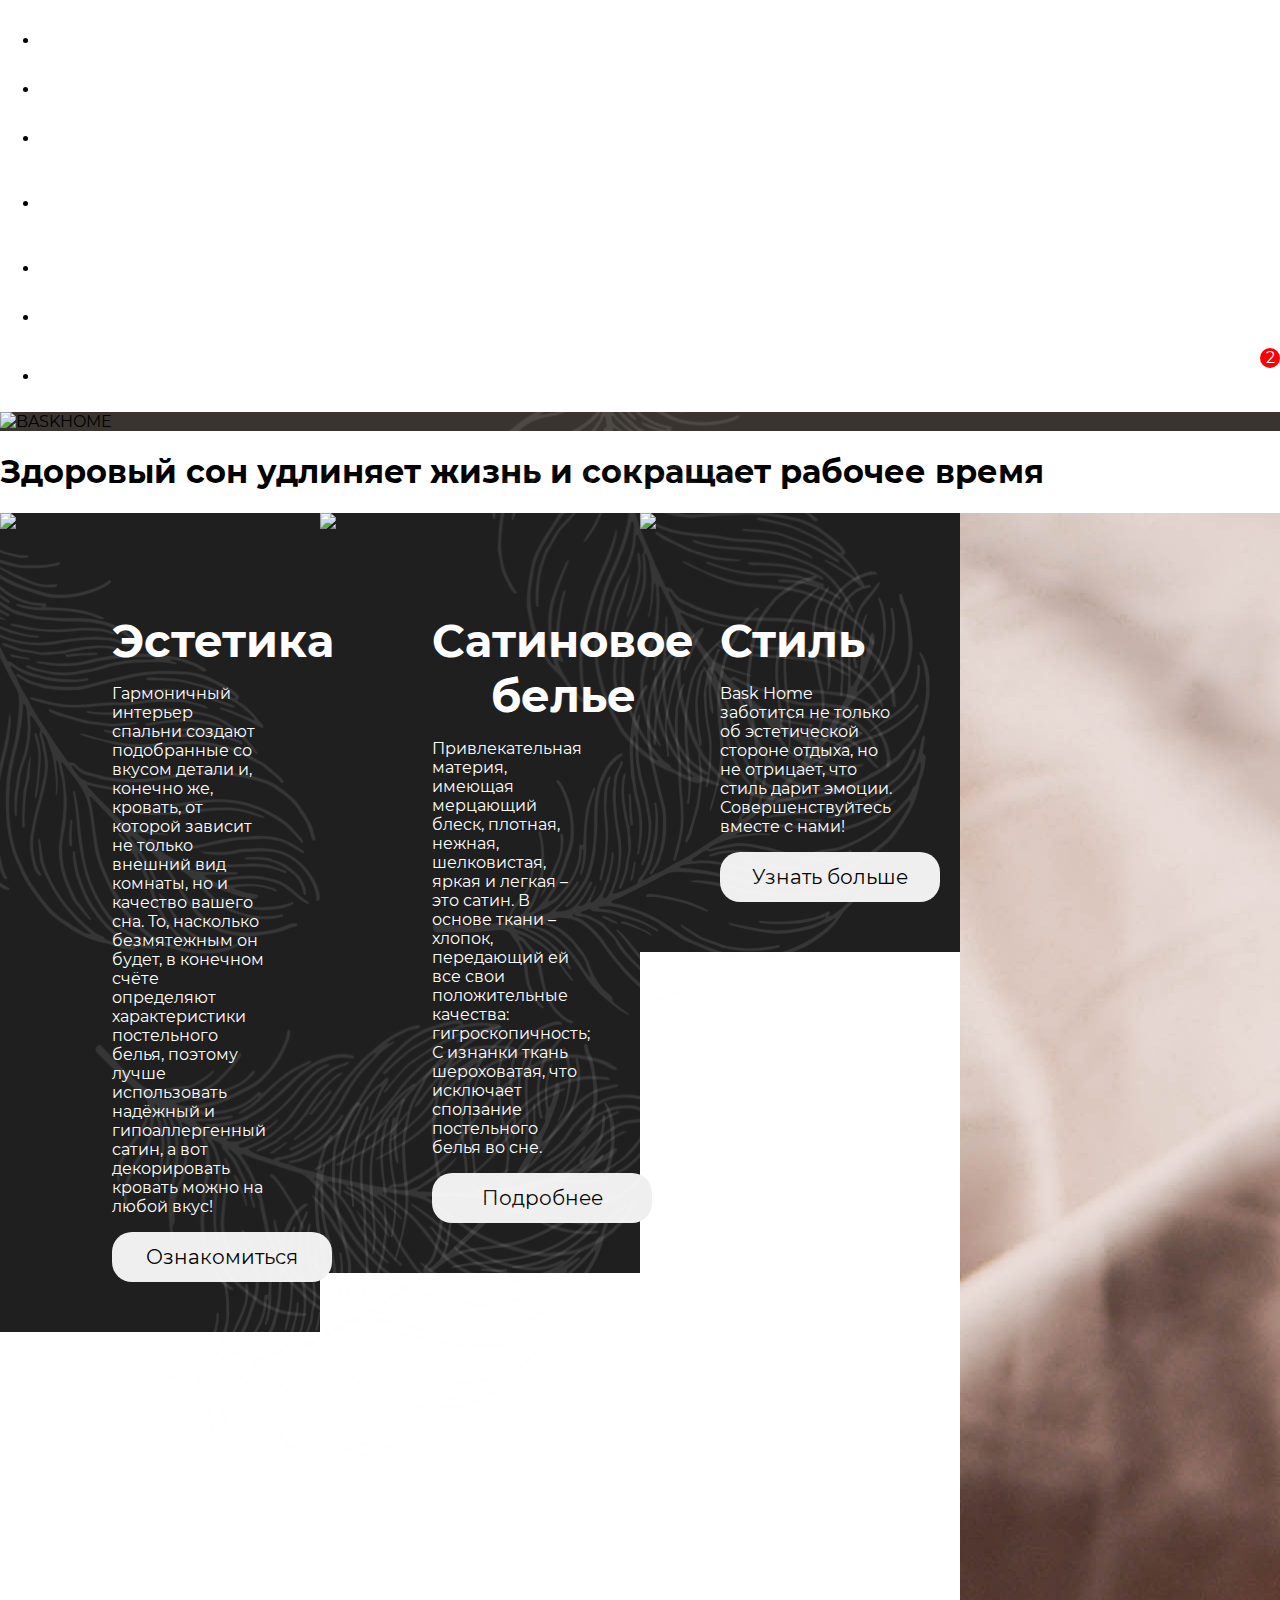
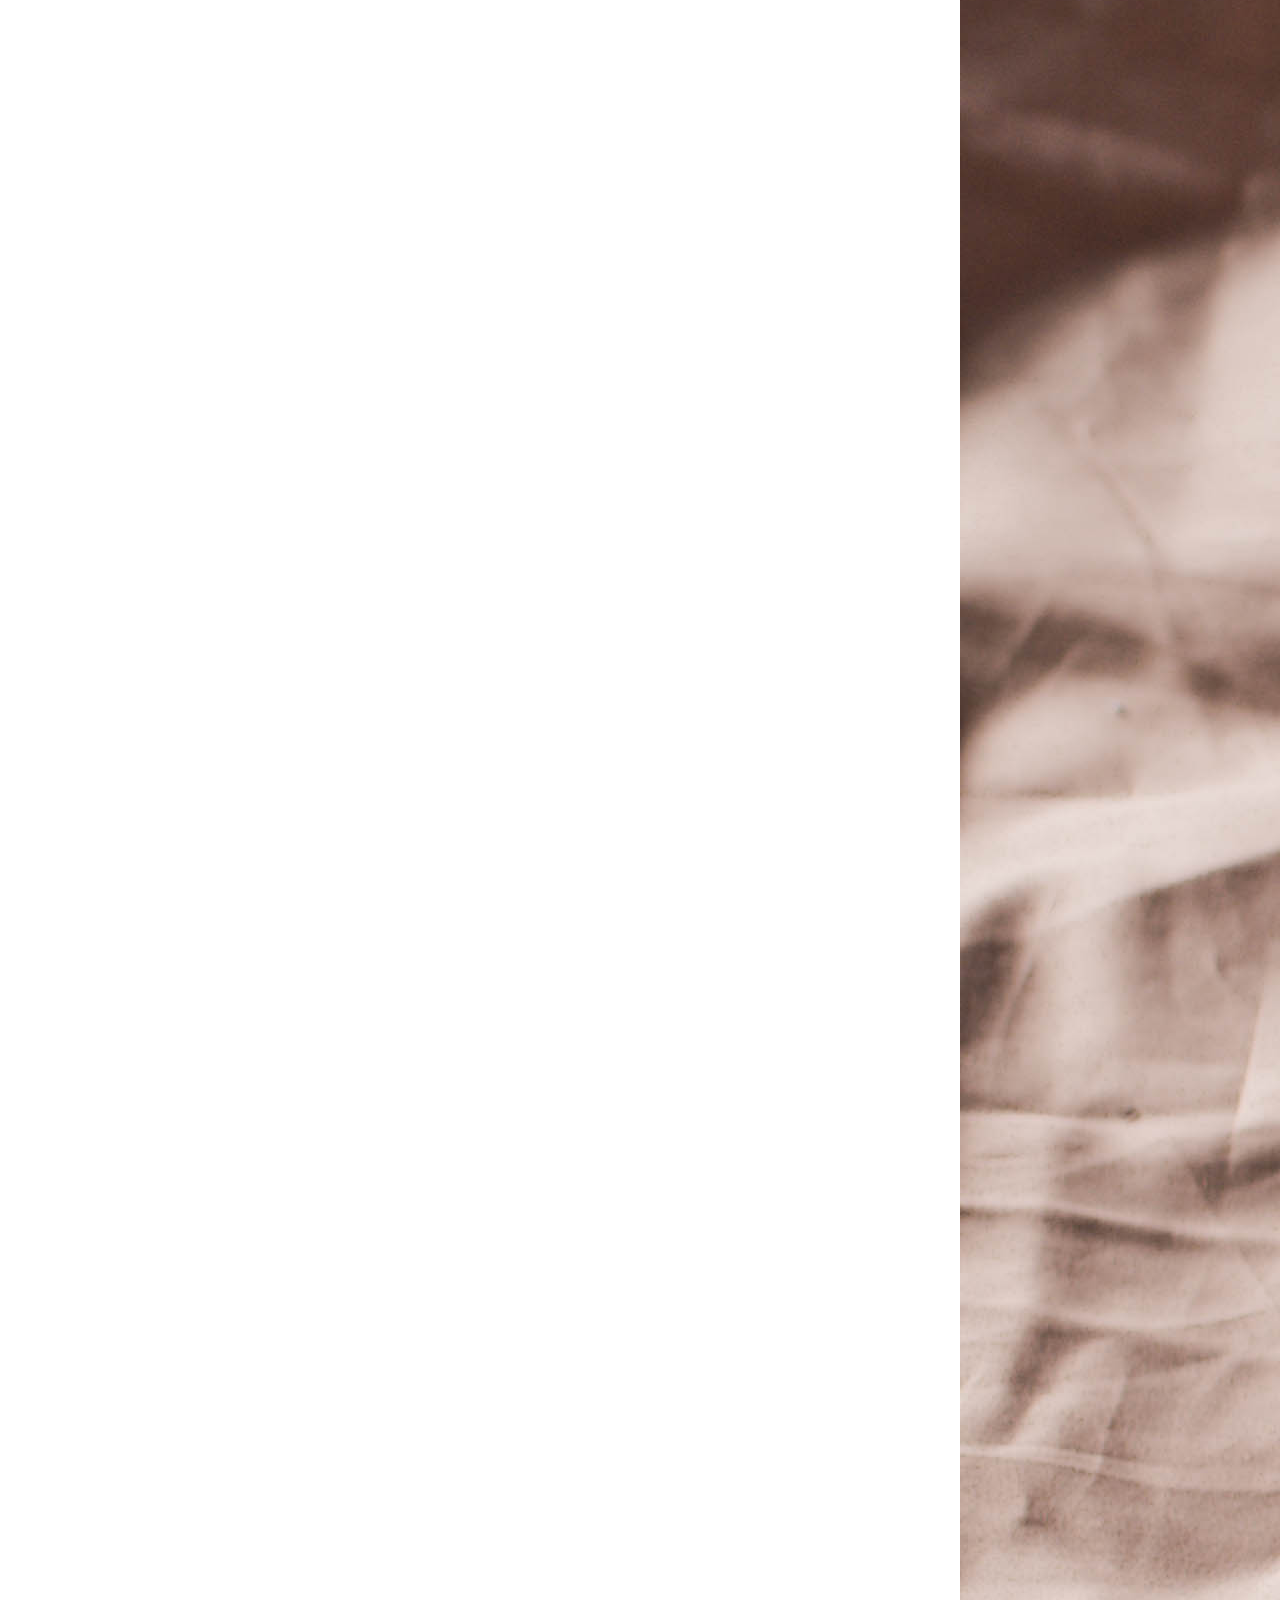
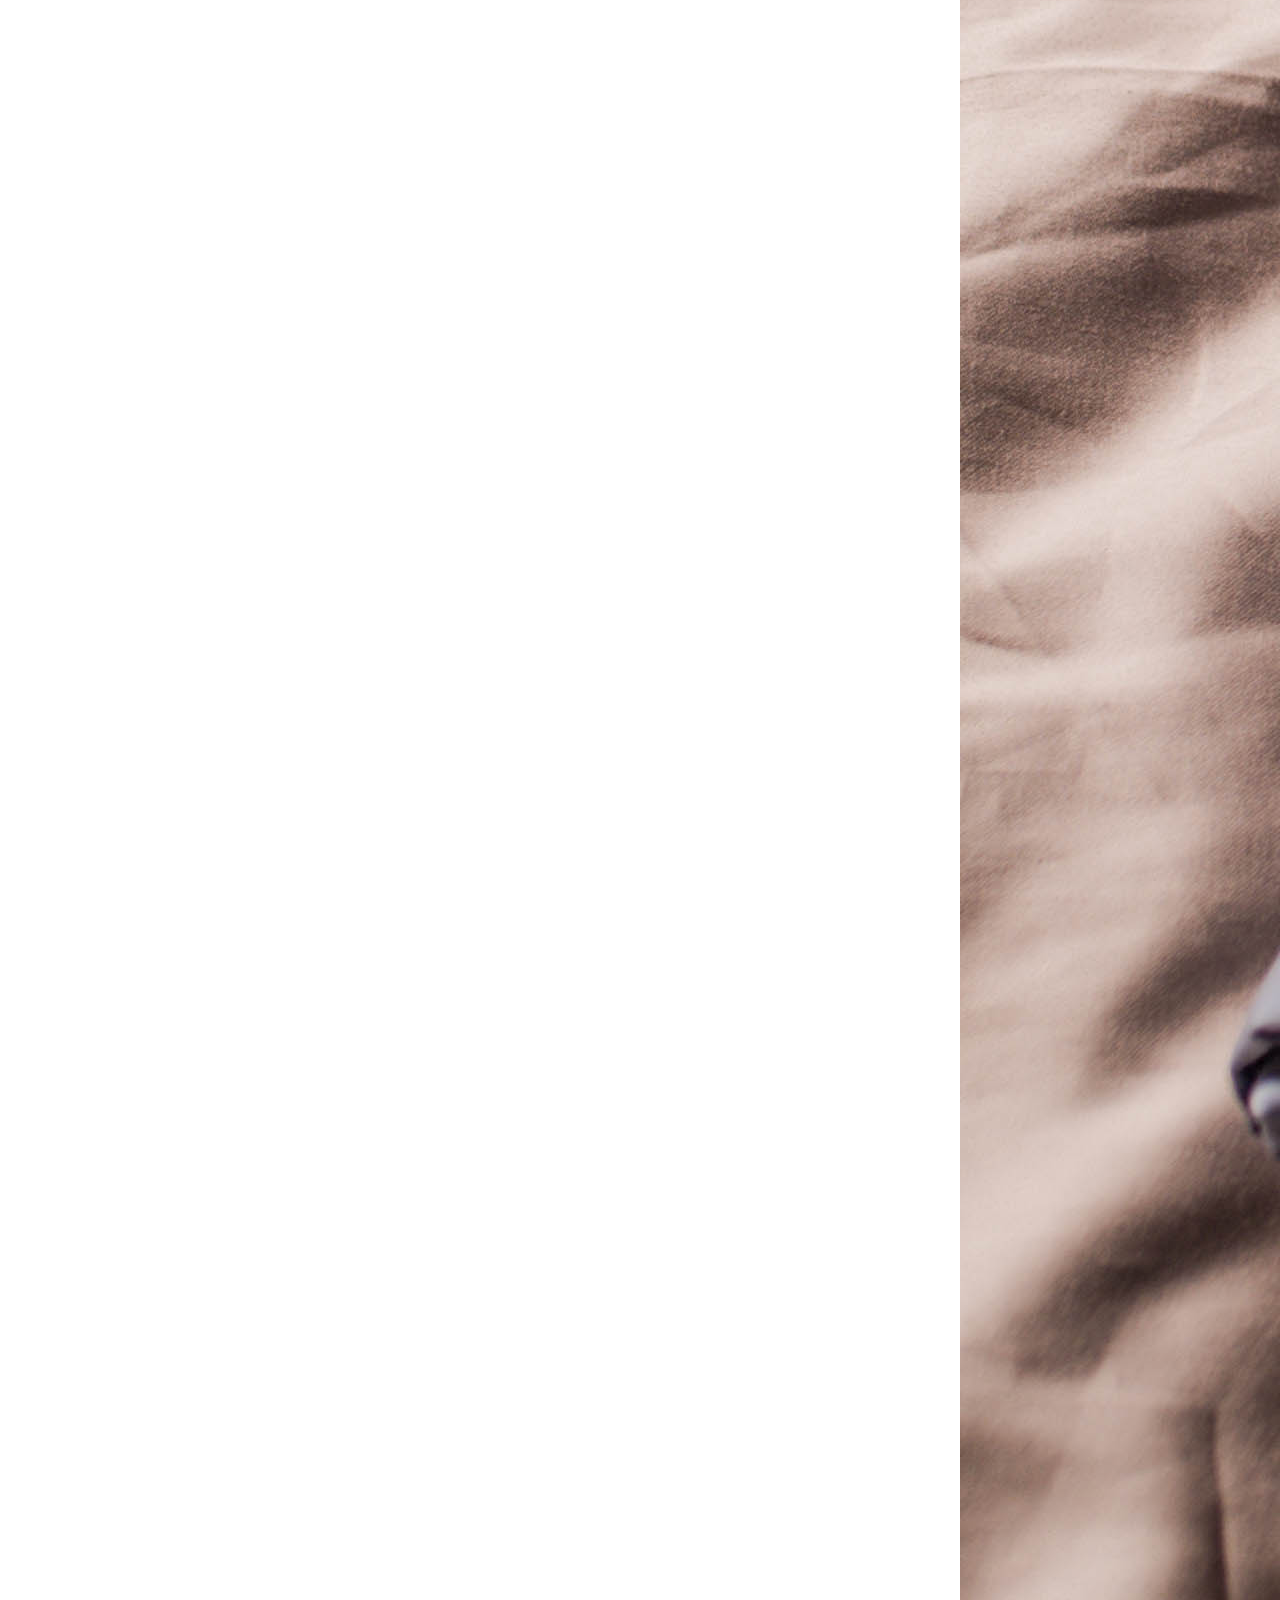
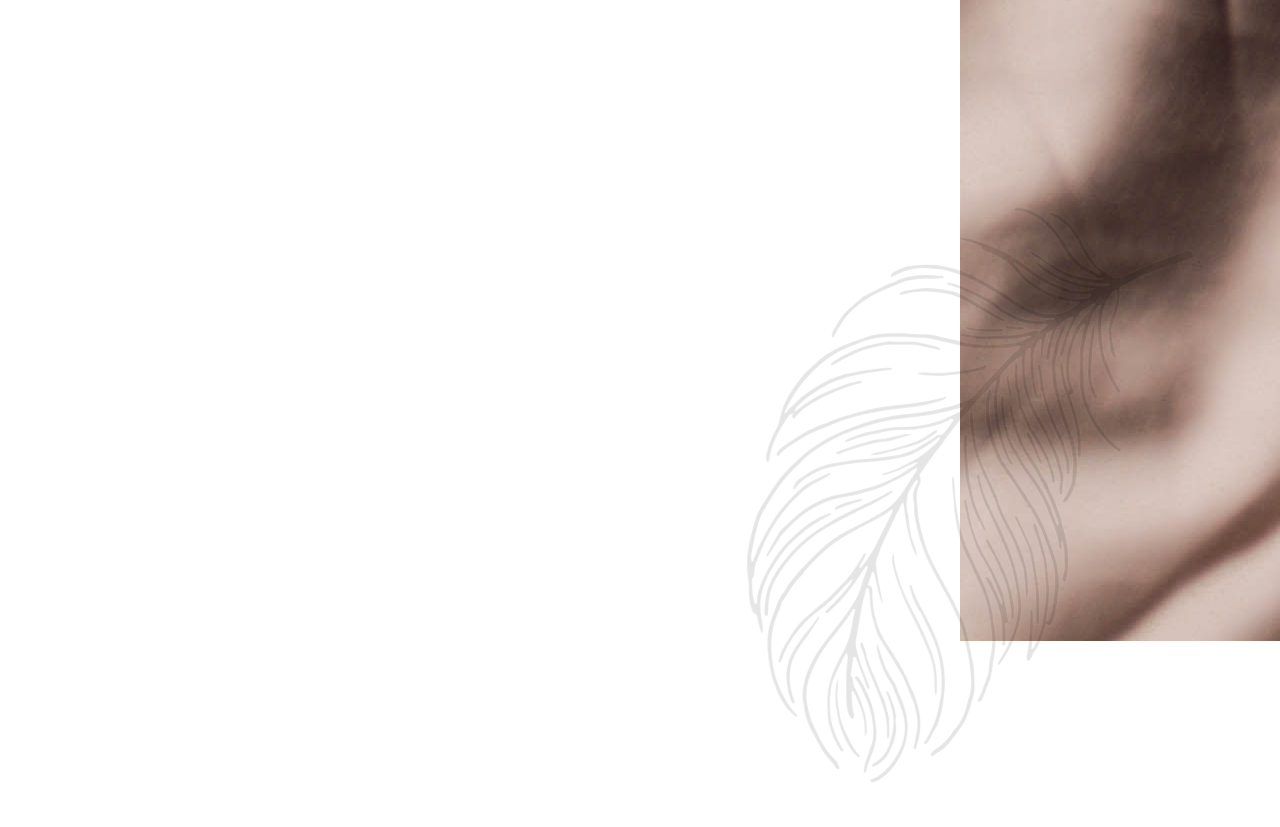
==== commit 2a16ff5a: "add catalog" ====
--- a/src/index.html
+++ b/src/index.html
@@ -7,25 +7,26 @@
   <title>BASK HOME</title>
 </head>
 <body class="page">
-  <header class="header">
-    <nav class="menu" id="navbar">
-      <ul class="menu__content_left">
-        <li><a class="menu__content menu__about">О нас</a></li>
-        <li><div class="menu__content menu__catalog">Комплект</div></li>
-        <li><a class="menu__content menu__delivery">Доставка</a></li>
-      </ul>
-      <ul class="menu__content_centre">
-        <li><a class="menu__content menu__logo" href="#">BASK HOME</a></li>
-      </ul>
-      <ul class="menu__content_right">
-        <li><a class="menu__content menu__reviews">Отзывы</a></li>
-        <li><a class="menu__content menu__contacts" href="#contact">Контакты</a></li>
-        <li><div class="menu__content menu__content-shop">
-          <p class="menu__trash-number">2</p>
-          <a class="menu__trash" href="trash.html"><img class="menu__trash-image" src="images/trash_header-white.svg" onmouseover="hover(this);" onmouseout="unhover(this)"></a></div></li>
-      </ul>
-    </nav>
-  </header>
+<header class="header">
+  <nav class="menu" id="navbar">
+    <ul class="menu__content_left">
+      <li><a class="menu__content menu__about" href="index.html">Главная</a></li>
+      <li><div class="menu__content menu__catalog">О нас</div></li>
+      <li><a class="menu__content menu__delivery">Доставка</a></li>
+    </ul>
+    <ul class="menu__content_centre">
+      <li><a class="menu__content menu__logo" href="#">BASK HOME</a></li>
+    </ul>
+    <ul class="menu__content_right">
+      <li><a class="menu__content menu__reviews" href="catalog.html">Ассортимент</a></li>
+      <li><a class="menu__content menu__contacts" href="#contact">Контакты</a></li>
+      <li><div class="menu__content menu__content-shop">
+        <p class="menu__trash-number">2</p>
+        <a class="menu__trash" href="trash.html">
+          <img class="menu__trash-image" src="images/trash_header-white.svg" onmouseover="hover(this);" onmouseout="unhover(this)"></a></div></li>
+    </ul>
+  </nav>
+</header>
   <section class="logo">
     <img class="logo__image" src="./images/baskhome.jpg" alt="BASKHOME">
   </section>
@@ -43,6 +44,8 @@
             кровать, от которой зависит не только внешний вид комнаты, но и качество вашего сна. То, насколько
             безмятежным он будет, в конечном счёте определяют характеристики постельного белья, поэтому лучше
             использовать надёжный и гипоаллергенный сатин, а вот декорировать кровать можно на любой вкус!</p>
+          <a href="catalog.html"><button class="bed__button" type="button">Ознакомиться</button></a>
+          <img class="bed__image_feather" src="images/feather-white.PNG">
         </div>
       </section>
       <section class="bed__section color">
@@ -52,6 +55,9 @@
           <p class="bed__subtitle">Привлекательная материя, имеющая мерцающий блеск, плотная, нежная, шелковистая,
             яркая и легкая – это сатин. В основе ткани – хлопок, передающий ей все свои положительные качества:
             гигроскопичность; С изнанки ткань шероховатая, что исключает сползание постельного белья во сне.</p>
+          <a href="catalog.html"><button class="bed__button" type="button">Подробнее</button></a>
+          <img class="bed__image_feather bed__image_feather-second" src="images/feather-white.PNG">
+          <img class="bed__image_feather bed__image_feather-second" src="images/feather-white.PNG">
         </div>
       </section>
       </section>
@@ -61,6 +67,9 @@
           <h2 class="bed__title">Стиль</h2>
           <p class="bed__subtitle">Bask Home заботится не только об эстетической стороне отдыха, но не отрицает,
             что стиль дарит эмоции. Совершенствуйтесь вместе с нами!</p>
+          <a href="catalog.html"><button class="bed__button" type="button">Узнать больше</button></a>
+          <img class="bed__image_feather bed__image_feather-third" src="images/feather-white.PNG">
+          <img class="bed__image_feather bed__image_feather-third" src="images/feather-white.PNG">
         </div>
       </section>
       <section class="bed__section color">
@@ -69,44 +78,68 @@
           <h2 class="bed__title">Внимание</h2>
           <p class="bed__subtitle">Вы хотите сделать эстетичный и качественный подарок своим близким?
             Если да, то постельное белье от Bask Home - это отличный подарок</p>
+          <a href="catalog.html"><button class="bed__button" type="button">Заказать</button></a>
         </div>
+        <img class="bed__image_feather-black" src="images/feather.PNG">
+        <img class="bed__image_feather-black" src="images/feather.PNG">
       </section>
     </div>
   </div>
   <footer class="footer">
+    <img class="footer__image" src="images/feather-white.PNG">
     <div class="footer__columns">
       <div class="footer__column footer__column_content_copyright">
         <p class="menu__logo">BASK HOME</p>
-        <a class="footer__author link" href="#">&copy; by Selesta, 2021</a>
+        <a class="footer__author link" href="#">&copy; selesta, 2021</a>
       </div>
       <nav class="footer__column footer__column_content_info">
-        <img src="images/footer_logo.jpg">
         <h3 class="footer__column-heading">Политика обработки персональных данных</h3>
       </nav>
-      <nav class="footer__column footer__column_content_social">
-        <h3 class="footer__column-heading" id="contact">Связаться с нами</h3>
-        <div class="footer__column-social">
-        <ul class="footer__column-links">
-          <li><a class="footer__column-link link" href="#">
-            <img src="./images/telegram.svg" alt="Значок Telegram" class="footer__social-icon"></a>
-          </li>
-          <li><a class="footer__column-link link" href="#">
-            <img src="./images/vk.svg" alt="Значок Вконтакте" class="footer__social-icon"></a>
-          </li>
-          <li><a class="footer__column-link link" href="#">
-            <img src="./images/instagram.svg" alt="Значок Instagram" class="footer__social-icon"></a>
-          </li>
-        </ul>
-        <ul class="footer__column-links">
-          <li><a class="footer__column-link link" href="#">
-            <img src="./images/phone.svg" alt="Значок звонка" class="footer__social-icon"></a>
-          </li>
-          <li><a class="footer__column-link link" href="#">
-            <img src="./images/mail.svg" alt="Значок почты" class="footer__social-icon"> </a>
-          </li>
-        </ul>
+        <div class="footer__column_content_social">
+          <nav class="footer__column footer__column-binding">
+            <h3 class="footer__column-heading" id="contact">Связаться с нами</h3>
+            <div class="footer__column-social">
+              <ul class="footer__column-links">
+                <li>
+                  <div class="footer__container">
+                    <img src="images/phone.svg" alt="Значок звонка" class="footer__social-icon">
+                    <a class="footer__column-link link" href="tel:+79312663425">+7 (931) 266-34-25
+                    </a>
+                  </div>
+                </li>
+                <li>
+                  <div class="footer__container">
+                  <img src="images/mail.svg" alt="Значок почты" class="footer__social-icon">
+                    <a class="footer__column-link link" href="#">example@examle.com
+                    </a>
+                  </div>
+                </li>
+              </ul>
+              <h3 class="footer__column-heading" id="contact-social">Мы в социальных сетях</h3>
+              <ul class="footer__column-links">
+              <li><a class="footer__column-link link" href="#">
+                <img src="./images/telegram.svg" alt="Значок Telegram" class="footer__social-icon"></a>
+              </li>
+              <li><a class="footer__column-link link" href="#">
+                <img src="./images/instagram.svg" alt="Значок Instagram" class="footer__social-icon"></a>
+              </li>
+              </ul>
+            </div>
+          </nav>
+          <nav class="footer__column footer__column-binding">
+            <h3 class="footer__column-heading" id="form">Оставить заявку</h3>
+            <div class="footer__column-social">
+              <ul class="footer__column-forms">
+                <li><input class="footer__input" type="text" placeholder="Имя">
+                </li>
+                <li><input class="footer__input" type="tel" placeholder="+7(111)1111-111">
+                </li>
+                <li><button class="footer-submit-button animation" type="submit">Отправить</button>
+                </li>
+              </ul>
+            </div>
+          </nav>
         </div>
-      </nav>
     </div>
   </footer>
   <script src="https://ajax.googleapis.com/ajax/libs/jquery/2.1.1/jquery.min.js"></script>
--- a/src/pages/index.css
+++ b/src/pages/index.css
@@ -18,7 +18,12 @@
 @import url(../blocks/bed/__container-text/bed__container-text.css);
 @import url(../blocks/bed/__title/bed__title.css);
 @import url(../blocks/bed/__subtitle/bed__subtitle.css);
+@import url(../blocks/bed/__button/bed__button.css);
 @import url(../blocks/bed/__image/bed__image.css);
+@import url(../blocks/bed/__image/_feather/bed__image_feather-black.css);
+@import url(../blocks/bed/__image/_feather/bed__image_feather.css);
+@import url(../blocks/bed/__image/_feather/bed__image_feather-second.css);
+@import url(../blocks/bed/__image/_feather/bed__image_feather-third.css);
 @import url(../blocks/bed/__linen/bed__linen.css);
 @import url(../blocks/bed/__section/bed__section.css);
 @import url(../blocks/link/link.css);
@@ -54,14 +59,23 @@
 @import url(../blocks/constructor/__product/_title/constructor__product_title.css);
 @import url(../blocks/constructor/__product/_subtitle/constructor__product_subtitle.css);
 @import url(../blocks/constructor/__product/_container/constructor__product_container.css);
+@import url(../blocks/constructor/__quantity/constructor__quantity.css);
 @import url(../blocks/footer/footer.css);
+@import url(../blocks/footer/__image/footer__image.css);
 @import url(../blocks/footer/__columns/footer__columns.css);
 @import url(../blocks/footer/__column/_content/footer__column_content_copyright.css);
 @import url(../blocks/footer/__author/footer__author.css);
+@import url(../blocks/footer/__author-container/footer__author-container.css);
+@import url(../blocks/footer/__author-logo/footer__author-logo.css);
 @import url(../blocks/footer/__column-heading/footer__column-heading.css);
 @import url(../blocks/footer/__column-links/footer__column-links.css);
 @import url(../blocks/footer/__column-link/footer__column-link.css);
 @import url(../blocks/footer/__social/footer__social-icon.css);
 @import url(../blocks/footer/__column-social/footer__column-social.css);
 @import url(../blocks/footer/__column/_content/footer__column_content_social.css);
-@import url(../blocks/footer/__column/_content/footer__column_content_info.css);+@import url(../blocks/footer/__column/_content/footer__column_content_info.css);
+@import url(../blocks/footer/__column-binding/foorer__column-binding.css);
+@import url(../blocks/footer/__column-forms/footer__column-forms.css);
+@import url(../blocks/footer/__container/footer__container.css);
+@import url(../blocks/footer/__input/footer__input.css);
+@import url(../blocks/footer/__submit-button/footer__submit-button.css);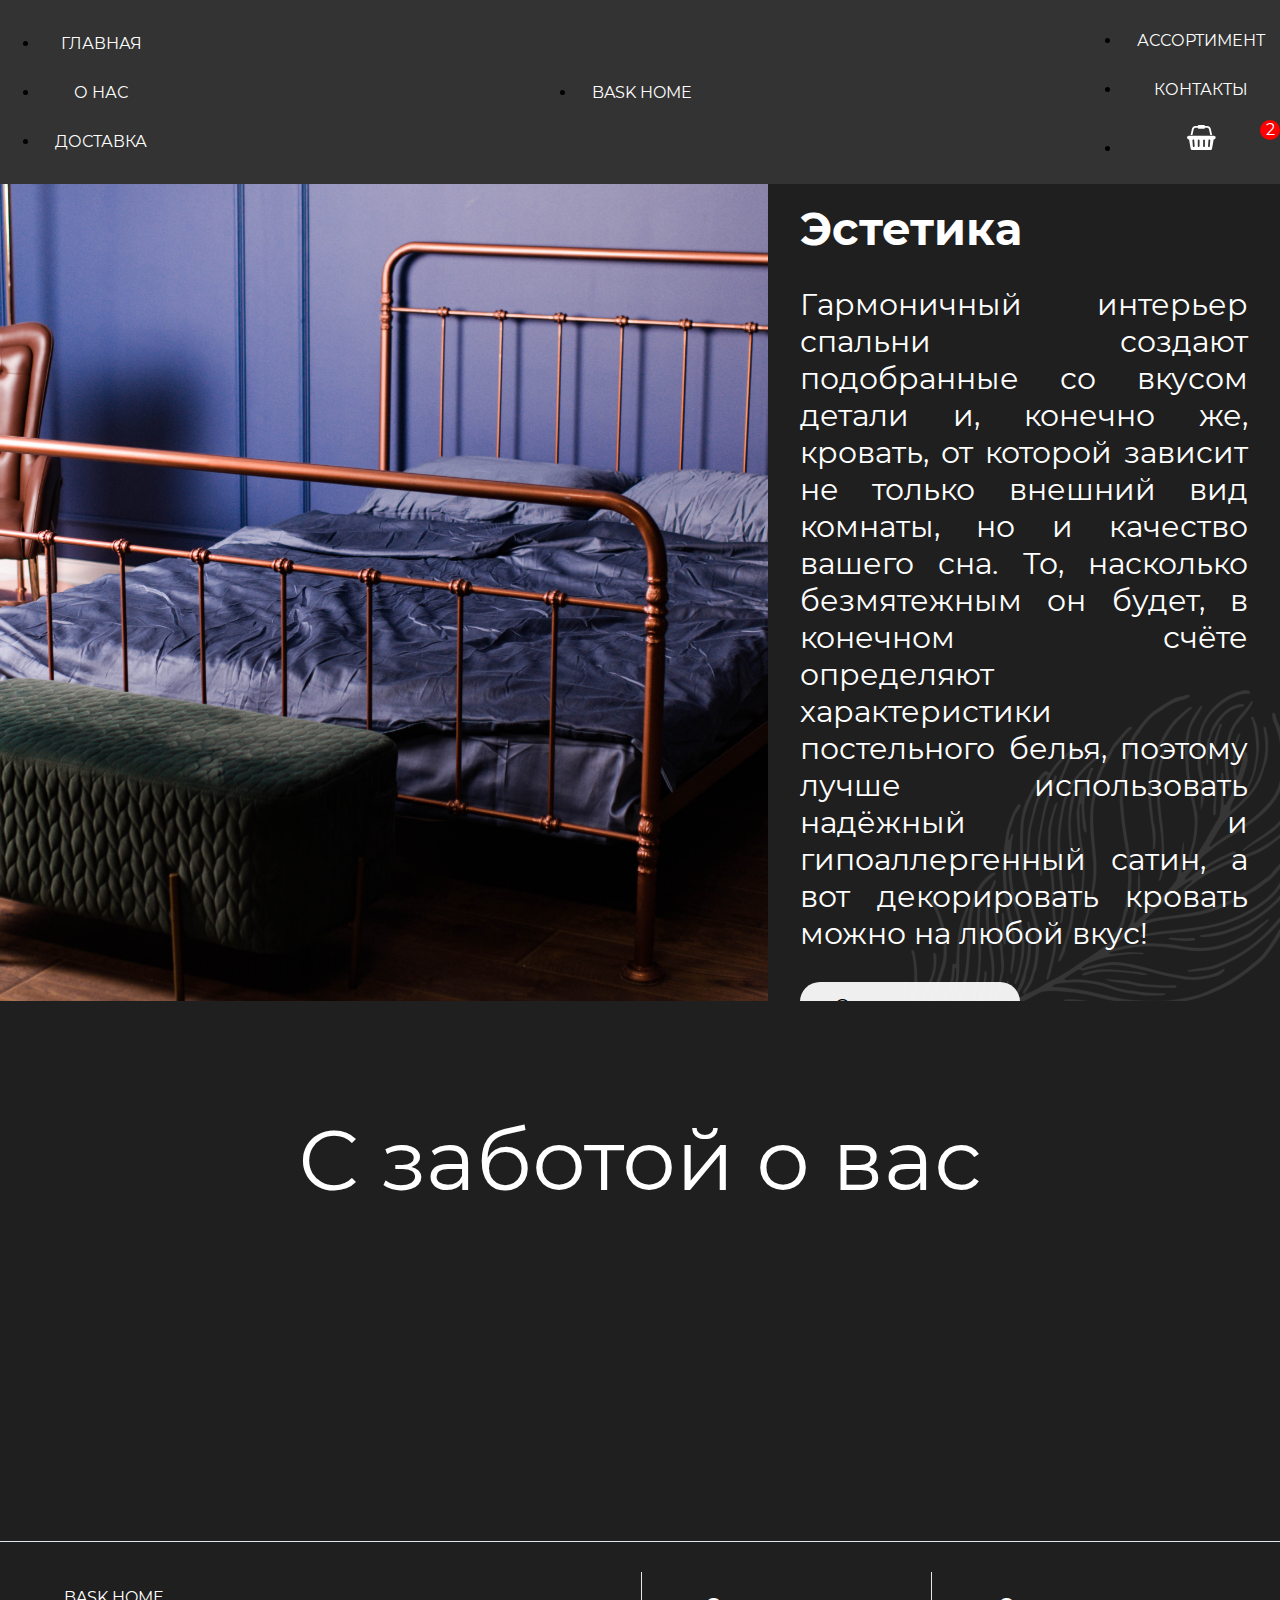
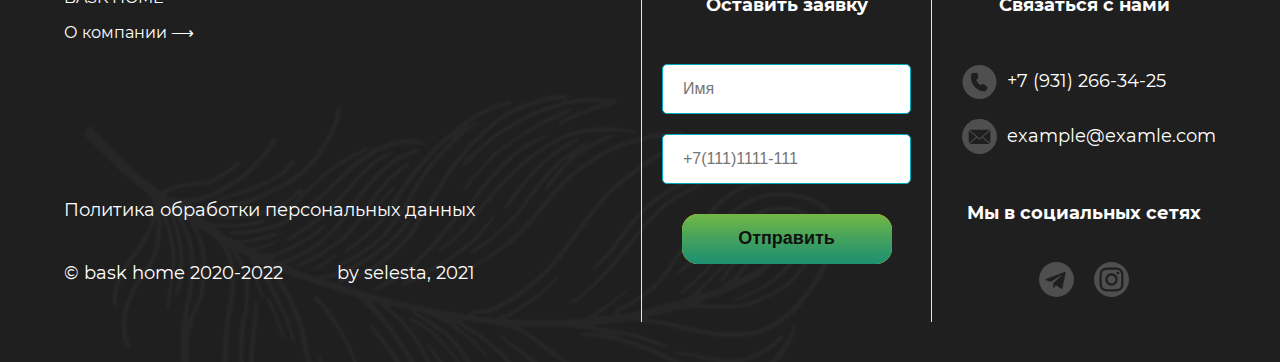
==== commit 1fd6bf65: "Merge remote-tracking branch 'origin/front' into front" ====
--- a/src/index.html
+++ b/src/index.html
@@ -85,17 +85,39 @@
       </section>
     </div>
   </div>
+<section class="wish">
+  <h2 class="wish__title">С заботой о вас</h2>
+  <div class="wish__animation">
+    <span>BASK HOME</span>
+  </div>
+</section>
   <footer class="footer">
     <img class="footer__image" src="images/feather-white.PNG">
     <div class="footer__columns">
       <div class="footer__column footer__column_content_copyright">
-        <p class="menu__logo">BASK HOME</p>
-        <a class="footer__author link" href="#">&copy; selesta, 2021</a>
+        <div>
+          <p class="menu__logo">BASK HOME</p>
+          <a>О компании &xrarr;</a>
+        </div>
+        <div>
+          <a class="footer__column-heading">Политика обработки персональных данных</a>
+          <p class="footer__author">&copy; bask home 2020-2022 <a class="footer__author link" href="#">by selesta, 2021</a></p>
+        </div>
       </div>
-      <nav class="footer__column footer__column_content_info">
-        <h3 class="footer__column-heading">Политика обработки персональных данных</h3>
-      </nav>
         <div class="footer__column_content_social">
+          <nav class="footer__column footer__column-binding">
+            <h3 class="footer__column-heading" id="form">Оставить заявку</h3>
+            <div class="footer__column-social">
+              <ul class="footer__column-forms">
+                <li><input class="footer__input" type="text" placeholder="Имя">
+                </li>
+                <li><input class="footer__input" type="tel" placeholder="+7(111)1111-111">
+                </li>
+                <li><button class="footer-submit-button animation" type="submit">Отправить</button>
+                </li>
+              </ul>
+            </div>
+          </nav>
           <nav class="footer__column footer__column-binding">
             <h3 class="footer__column-heading" id="contact">Связаться с нами</h3>
             <div class="footer__column-social">
@@ -126,19 +148,6 @@
               </ul>
             </div>
           </nav>
-          <nav class="footer__column footer__column-binding">
-            <h3 class="footer__column-heading" id="form">Оставить заявку</h3>
-            <div class="footer__column-social">
-              <ul class="footer__column-forms">
-                <li><input class="footer__input" type="text" placeholder="Имя">
-                </li>
-                <li><input class="footer__input" type="tel" placeholder="+7(111)1111-111">
-                </li>
-                <li><button class="footer-submit-button animation" type="submit">Отправить</button>
-                </li>
-              </ul>
-            </div>
-          </nav>
         </div>
     </div>
   </footer>
@@ -148,6 +157,7 @@
   <script src="https://cdnjs.cloudflare.com/ajax/libs/gsap/1.19.1/TweenMax.min.js"></script>
   <script src="http://scrollmagic.io/scrollmagic/uncompressed/ScrollMagic.js"></script>
   <script src="http://scrollmagic.io/scrollmagic/uncompressed/plugins/animation.gsap.js"></script>
+  <script src="http://scrollmagic.io/scrollmagic/uncompressed/plugins/debug.addIndicators.js"></script>
   <script src="index.js"></script>
 </body>
 </html>--- a/src/pages/index.css
+++ b/src/pages/index.css
@@ -60,6 +60,20 @@
 @import url(../blocks/constructor/__product/_subtitle/constructor__product_subtitle.css);
 @import url(../blocks/constructor/__product/_container/constructor__product_container.css);
 @import url(../blocks/constructor/__quantity/constructor__quantity.css);
+@import url(../blocks/policy/policy.css);
+@import url(../blocks/policy/__container/policy__container.css);
+@import url(../blocks/policy/__title/policy__title.css);
+@import url(../blocks/policy/__subtitle/policy__subtitle.css);
+@import url(../blocks/about/about.css);
+@import url(../blocks/about/__information/about__information.css);
+@import url(../blocks/about/__container/about__container.css);
+@import url(../blocks/about/__content/about__content.css);
+@import url(../blocks/about/__image/about__image.css);
+@import url(../blocks/about/__text/about__text.css);
+@import url(../blocks/wish/wish.css);
+@import url(../blocks/wish/__title/wish__title.css);
+@import url(../blocks/wish/__animation/wish__animation.css);
+@import url(../blocks/wish/__animation/_show/wish__animation_show.css);
 @import url(../blocks/footer/footer.css);
 @import url(../blocks/footer/__image/footer__image.css);
 @import url(../blocks/footer/__columns/footer__columns.css);
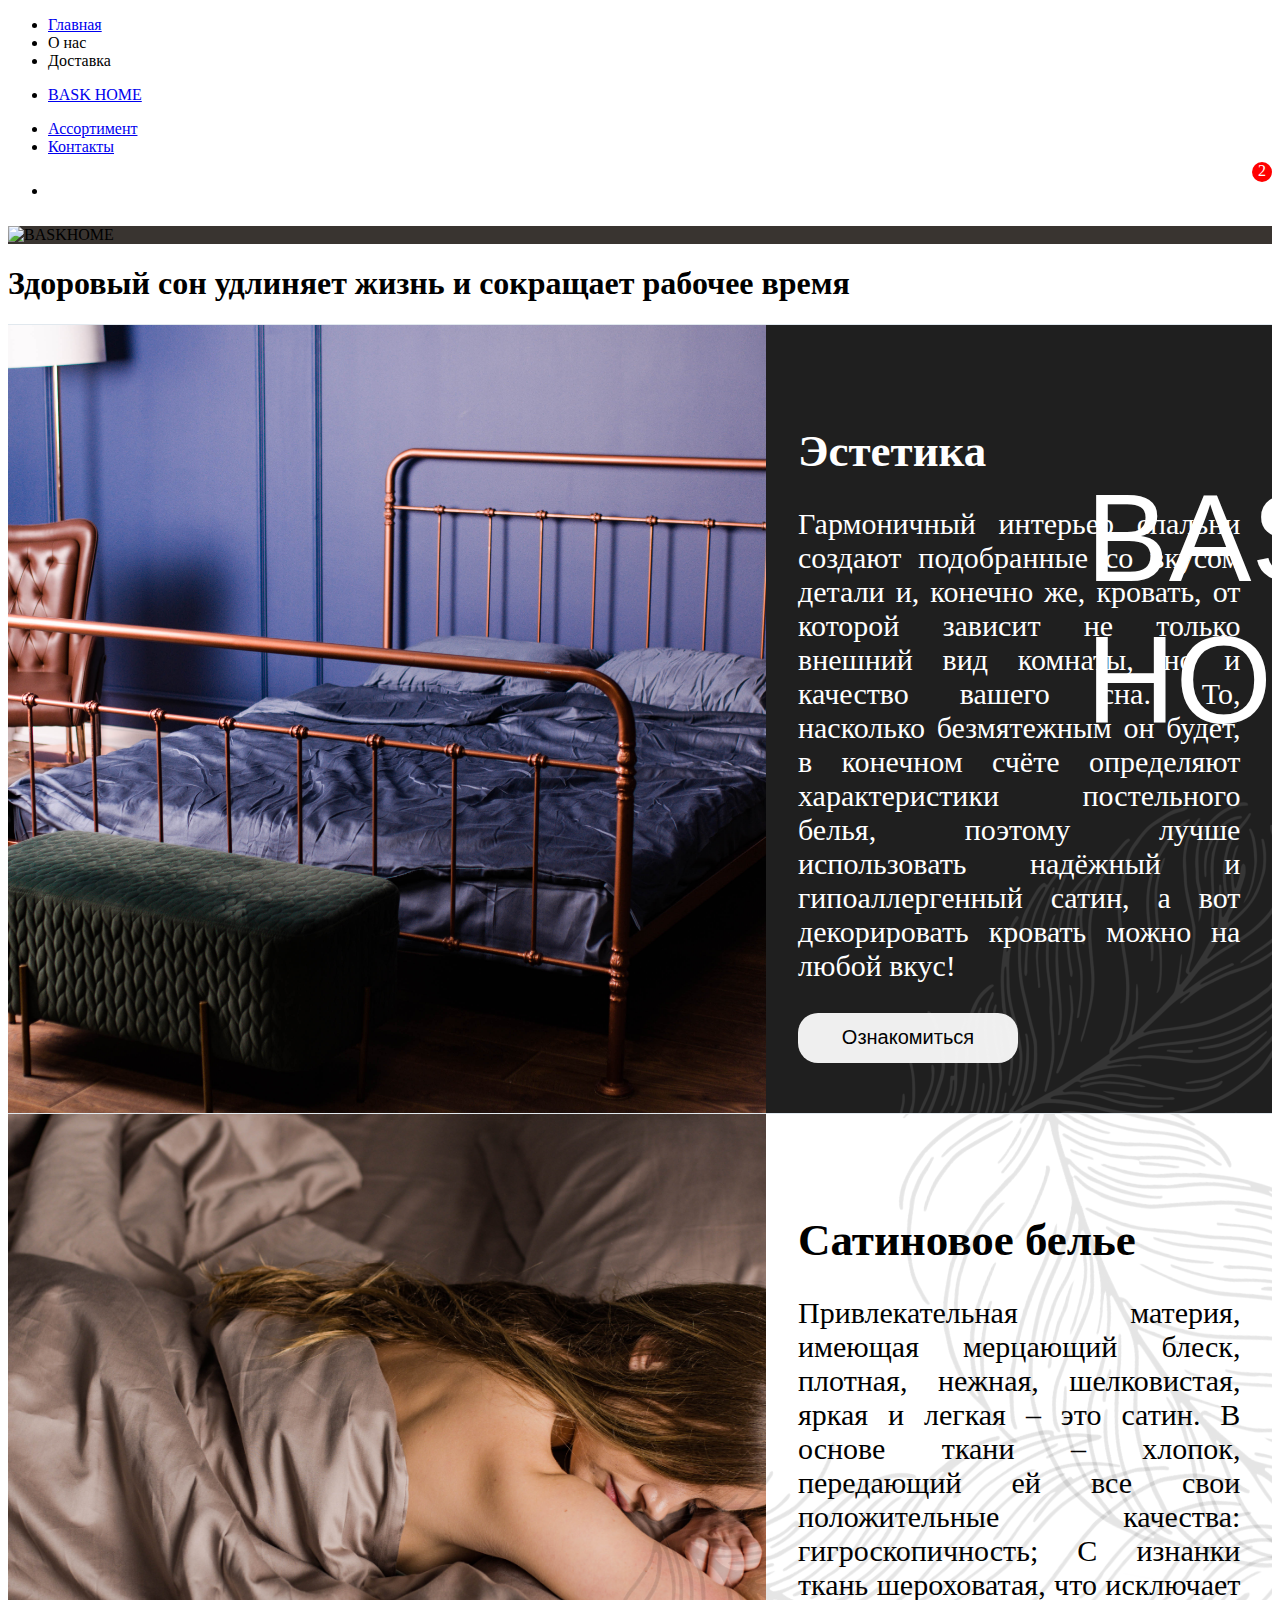
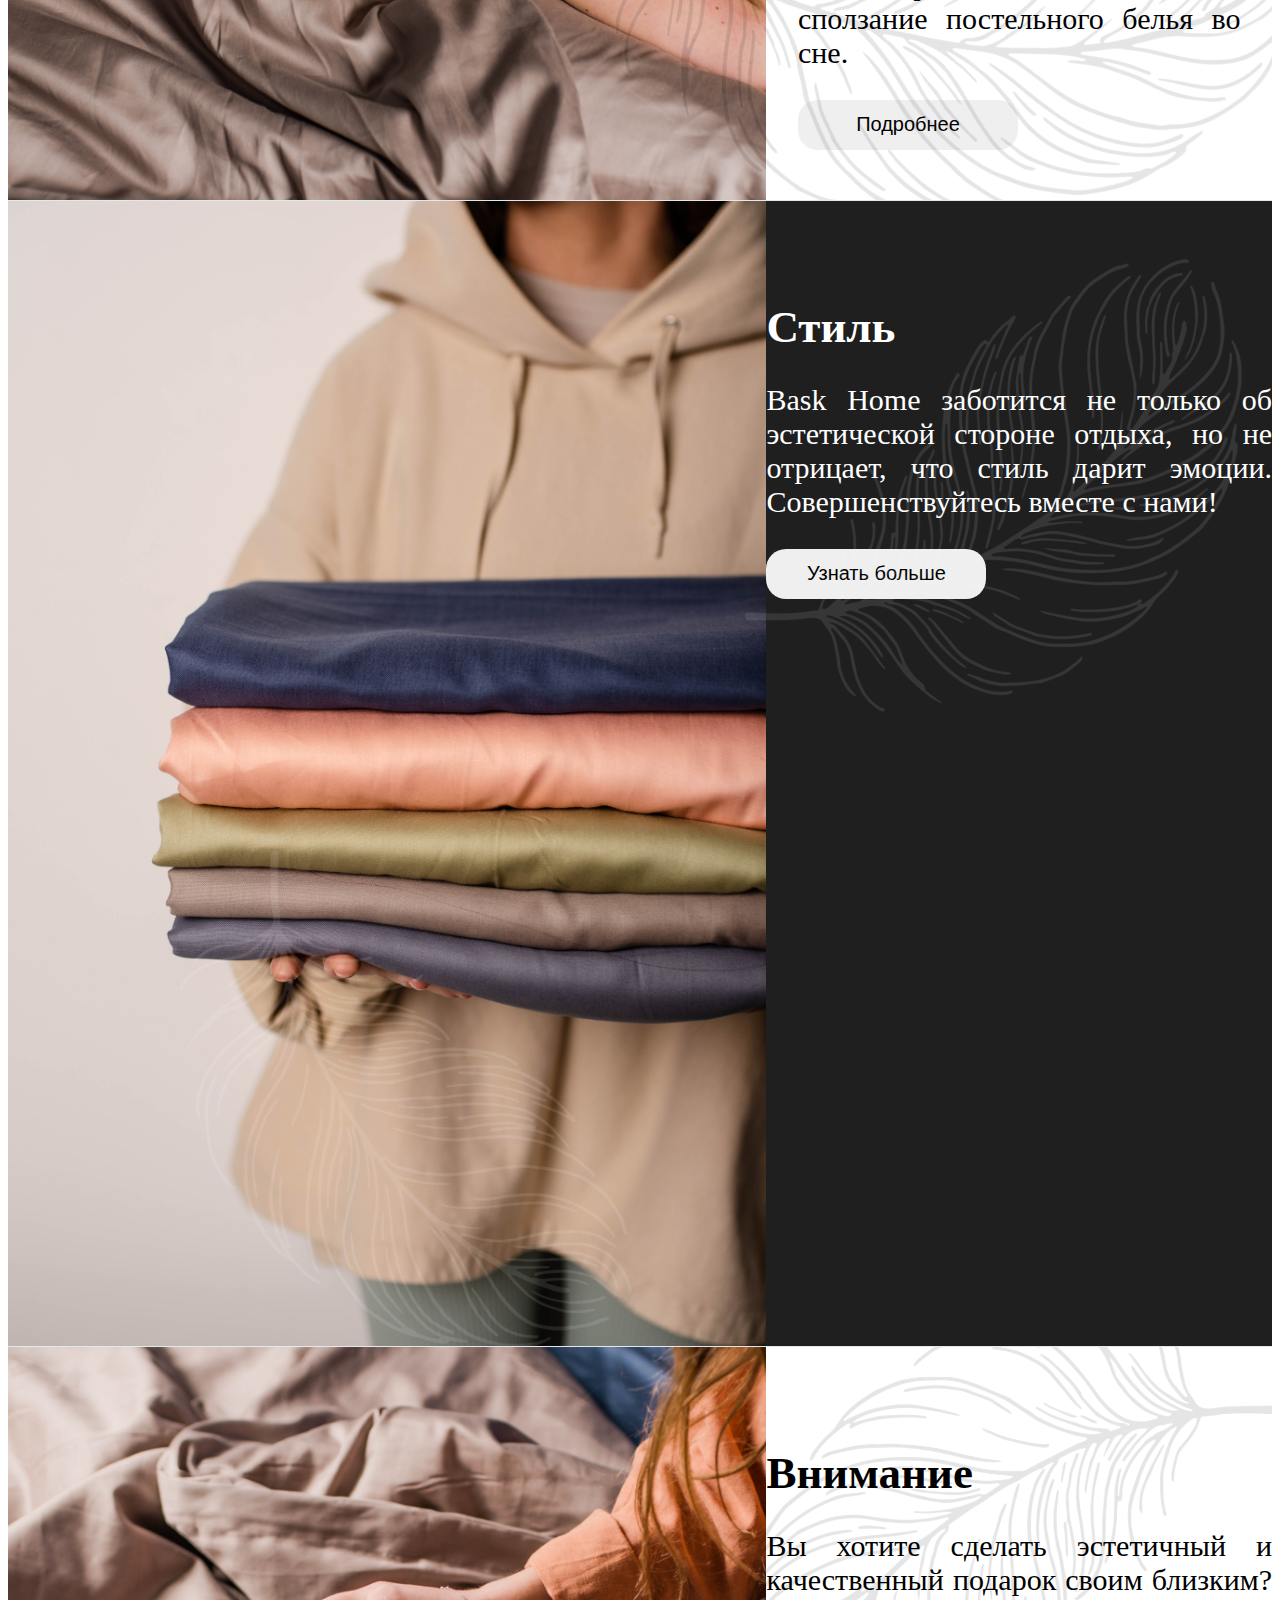
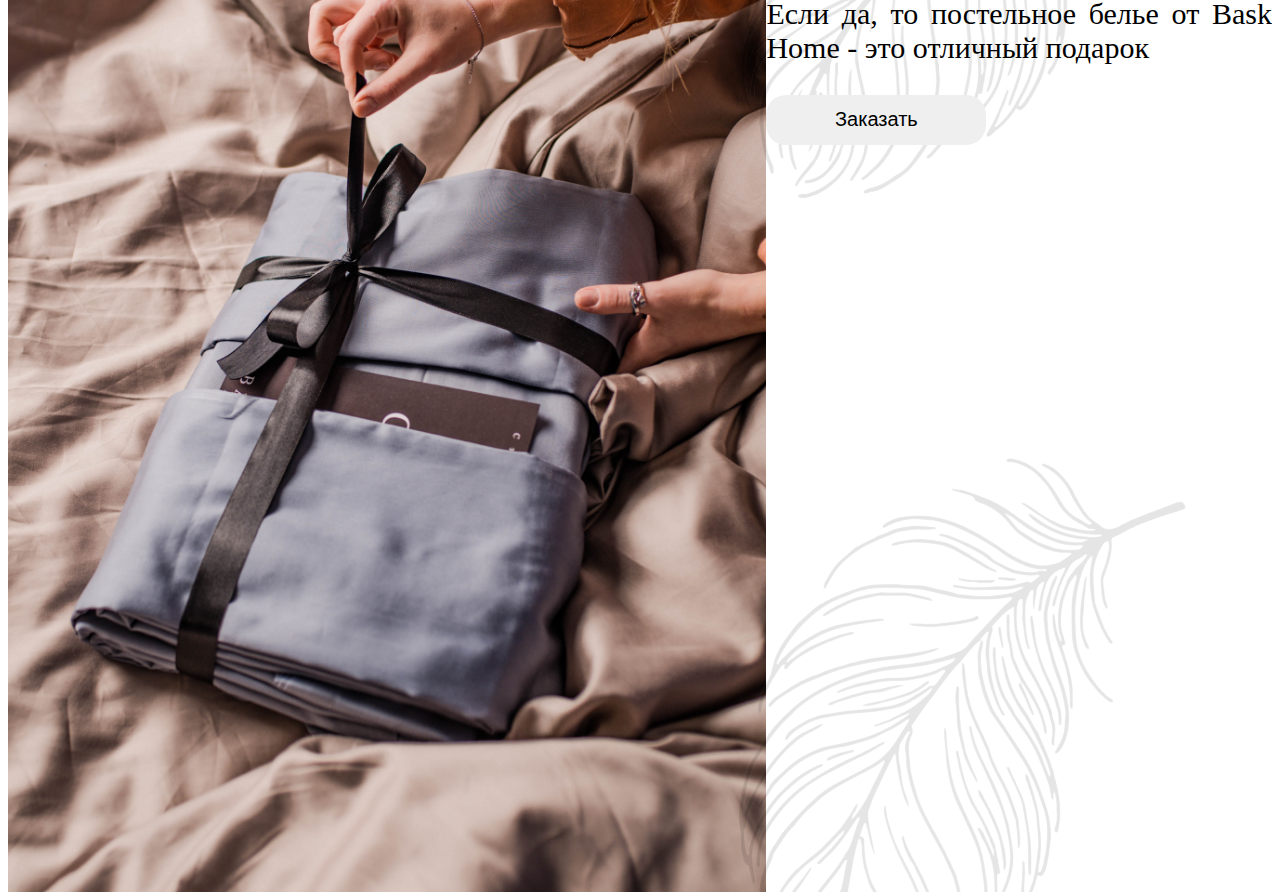
==== commit 9d1a68bc: "new content" ====
--- a/src/index.html
+++ b/src/index.html
@@ -34,9 +34,7 @@
     <h1 class="dream__title">Здоровый сон удлиняет жизнь и
       сокращает рабочее время</h1>
   </section>
-  <div class="bed" id="pinContainer">
-    <div class="bed__linen" id="slideContainer">
-      <section class="bed__section">
+      <section class="bed__section scene" id="1-st">
         <img class="bed__image" src="./images/_DSC0624.jpg">
         <div class="bed__container-text">
           <h2 class="bed__title">Эстетика</h2>
@@ -48,7 +46,7 @@
           <img class="bed__image_feather" src="images/feather-white.PNG">
         </div>
       </section>
-      <section class="bed__section color">
+      <section class="bed__section scene color" id="2-nd">
         <img class="bed__image" src="./images/_DSC0776.jpg">
         <div class="bed__container-text">
           <h2 class="bed__title">Сатиновое белье</h2>
@@ -56,12 +54,12 @@
             яркая и легкая – это сатин. В основе ткани – хлопок, передающий ей все свои положительные качества:
             гигроскопичность; С изнанки ткань шероховатая, что исключает сползание постельного белья во сне.</p>
           <a href="catalog.html"><button class="bed__button" type="button">Подробнее</button></a>
-          <img class="bed__image_feather bed__image_feather-second" src="images/feather-white.PNG">
-          <img class="bed__image_feather bed__image_feather-second" src="images/feather-white.PNG">
+          <img class="bed__image_feather bed__image_feather-second" src="images/feather.PNG">
+          <img class="bed__image_feather bed__image_feather-second" src="images/feather.PNG">
         </div>
       </section>
       </section>
-      <section class="bed__section color">
+      <section class="bed__section scene"id="3-th">
         <img class="bed__image" src="./images/_DSC0791.jpg">
         <div class="bed__container-text width">
           <h2 class="bed__title">Стиль</h2>
@@ -72,7 +70,7 @@
           <img class="bed__image_feather bed__image_feather-third" src="images/feather-white.PNG">
         </div>
       </section>
-      <section class="bed__section color">
+      <section class="bed__section color scene" id="4-th">
         <img class="bed__image" src="./images/_DSC0650.jpg">
         <div class="bed__container-text width">
           <h2 class="bed__title">Внимание</h2>
@@ -83,9 +81,7 @@
         <img class="bed__image_feather-black" src="images/feather.PNG">
         <img class="bed__image_feather-black" src="images/feather.PNG">
       </section>
-    </div>
-  </div>
-<section class="wish">
+<section class="wish scene">
   <h2 class="wish__title">С заботой о вас</h2>
   <div class="wish__animation">
     <span>BASK HOME</span>
--- a/src/pages/index.css
+++ b/src/pages/index.css
@@ -1,6 +1,7 @@
 @import url(../vendor/normalize.css);
 @import url(../vendor/fonts/fonts.css);
 @import url(../blocks/page/page.css);
+@import url(../blocks/page/_black/page_black.css);
 @import url(../blocks/logo/logo.css);
 @import url(../blocks/logo/__image/logo__image.css);
 @import url(../blocks/menu/menu.css);
@@ -71,6 +72,7 @@
 @import url(../blocks/about/__image/about__image.css);
 @import url(../blocks/about/__text/about__text.css);
 @import url(../blocks/wish/wish.css);
+@import url(../blocks/wish/_border/wish_border.css);
 @import url(../blocks/wish/__title/wish__title.css);
 @import url(../blocks/wish/__animation/wish__animation.css);
 @import url(../blocks/wish/__animation/_show/wish__animation_show.css);
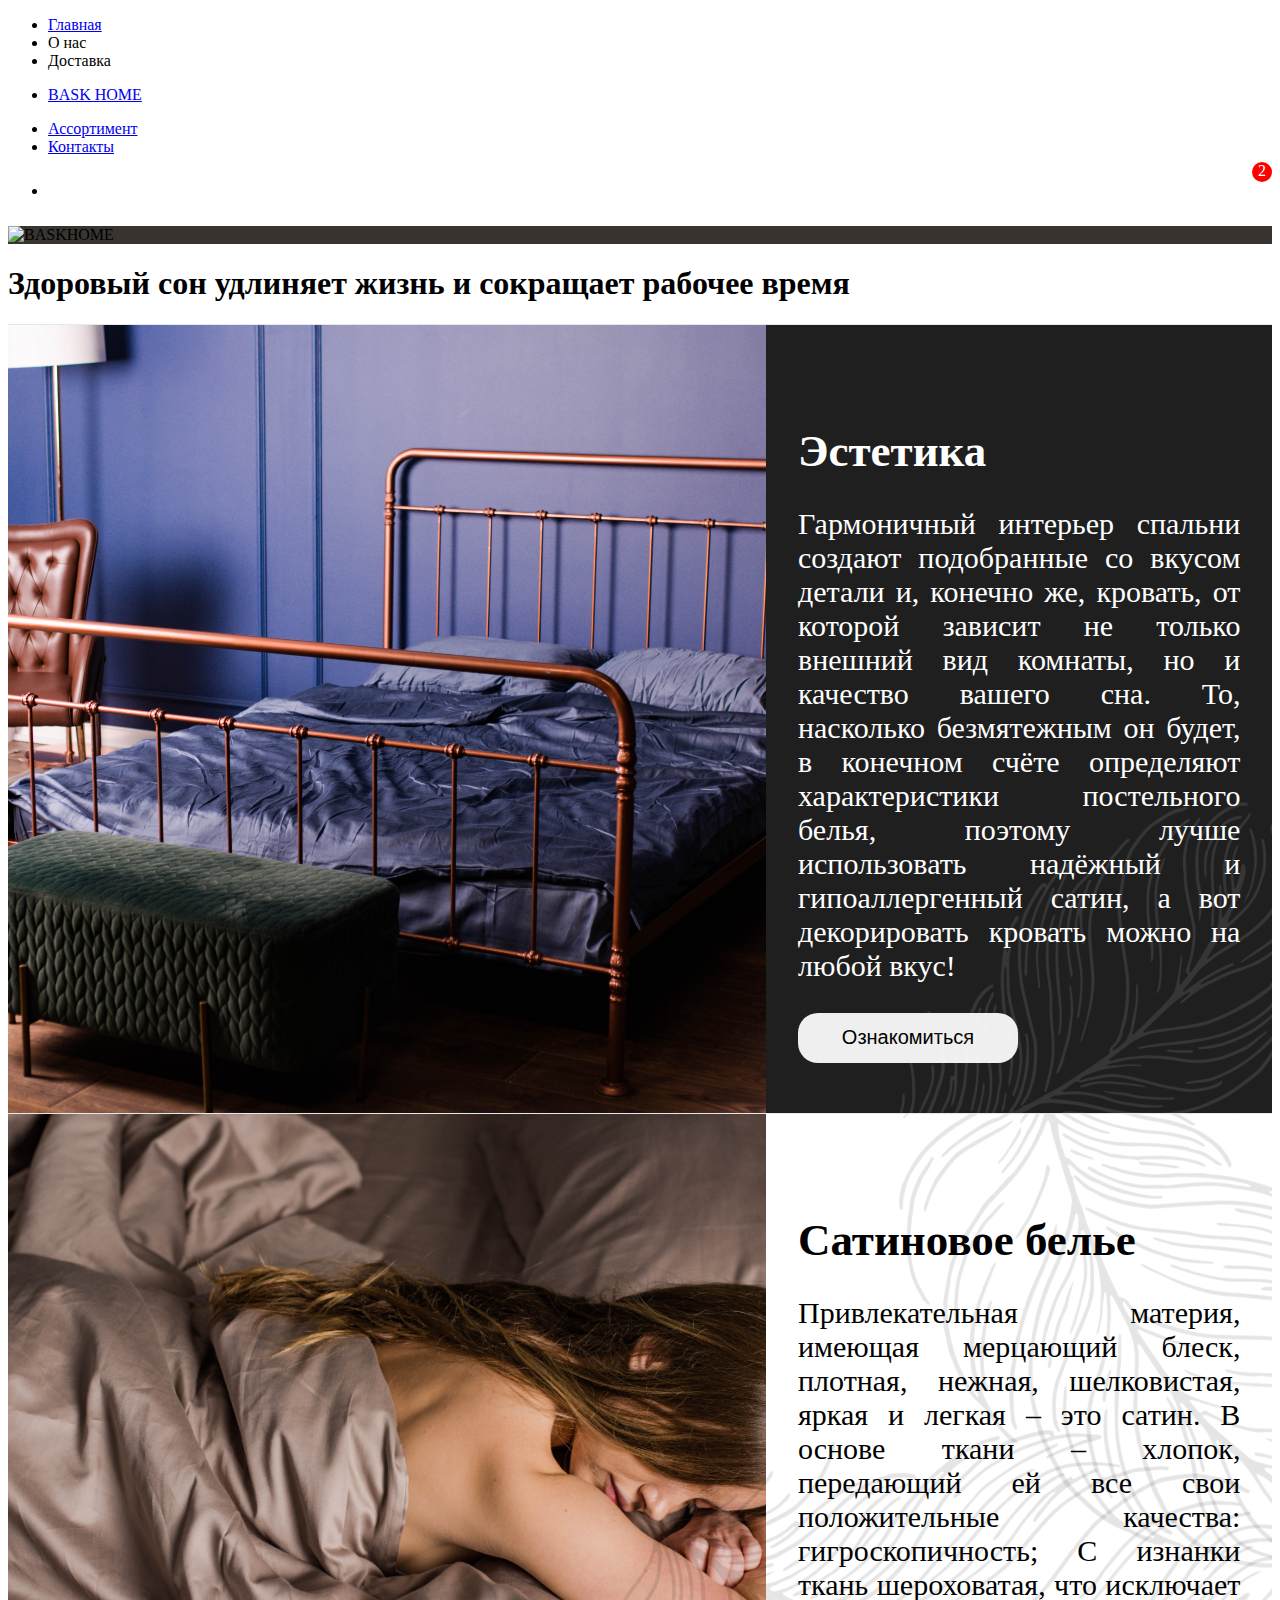
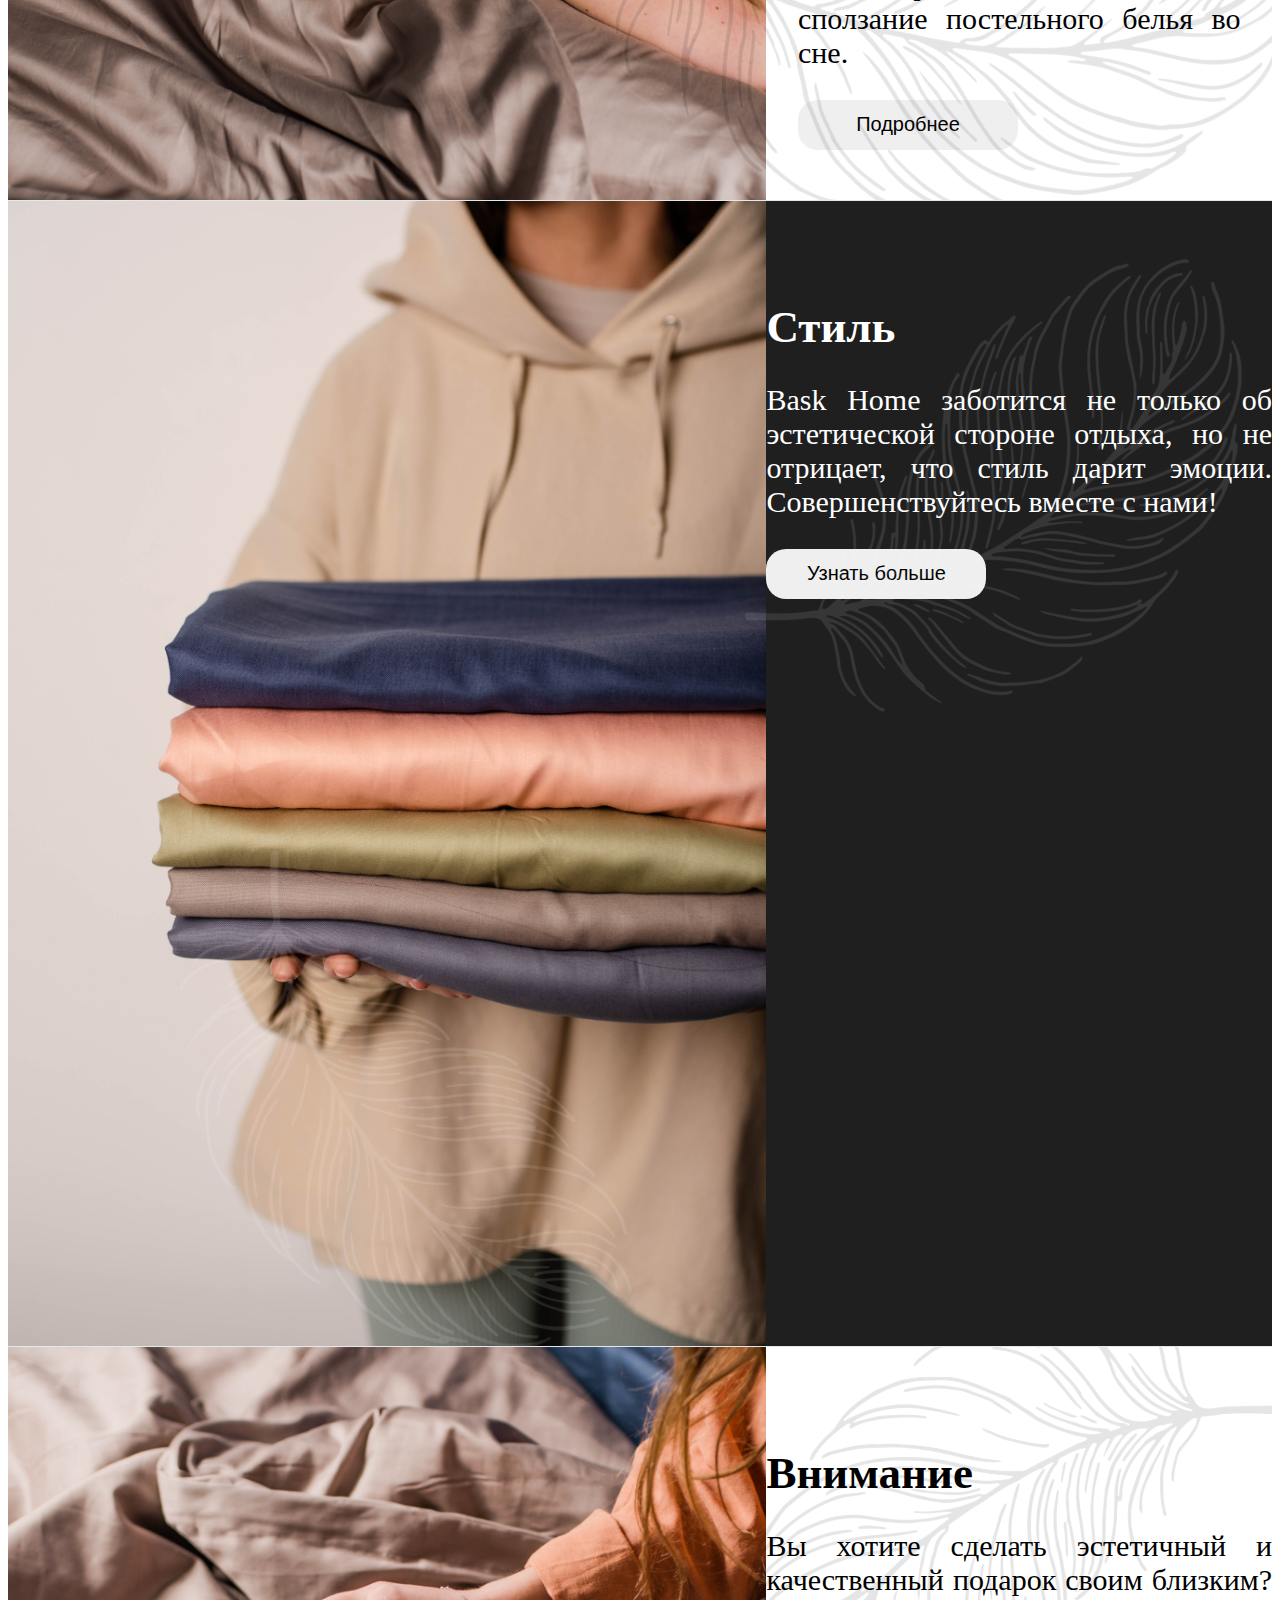
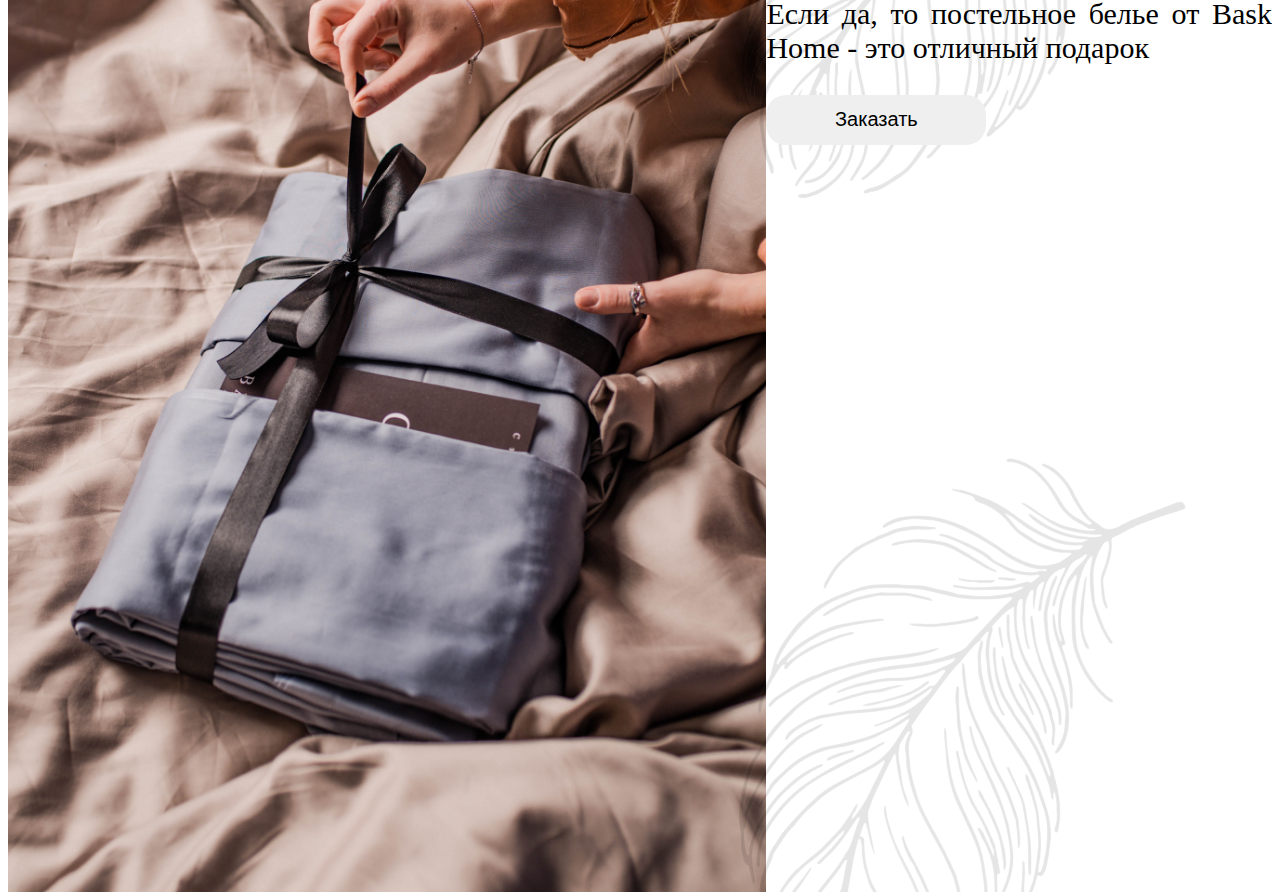
==== commit 01542791: "new content" ====
--- a/src/index.html
+++ b/src/index.html
@@ -107,7 +107,7 @@
               <ul class="footer__column-forms">
                 <li><input class="footer__input" type="text" placeholder="Имя">
                 </li>
-                <li><input class="footer__input" type="tel" placeholder="+7(111)1111-111">
+                <li><input class="footer__input" id="phone" type="tel" placeholder="+7(999)999-99-99">
                 </li>
                 <li><button class="footer-submit-button animation" type="submit">Отправить</button>
                 </li>
@@ -147,7 +147,8 @@
         </div>
     </div>
   </footer>
-  <script src="https://ajax.googleapis.com/ajax/libs/jquery/2.1.1/jquery.min.js"></script>
+  <script src="scripts/jquery-3.2.1.min.js"></script>
+  <script src="scripts/jquery.maskedinput.min.js"></script>
   <script src="https://cdnjs.cloudflare.com/ajax/libs/Shuffle/3.1.1/modernizr.custom.min.js"></script>
   <script src="//cdnjs.cloudflare.com/ajax/libs/highlight.js/11.3.1/highlight.min.js"></script>
   <script src="https://cdnjs.cloudflare.com/ajax/libs/gsap/1.19.1/TweenMax.min.js"></script>
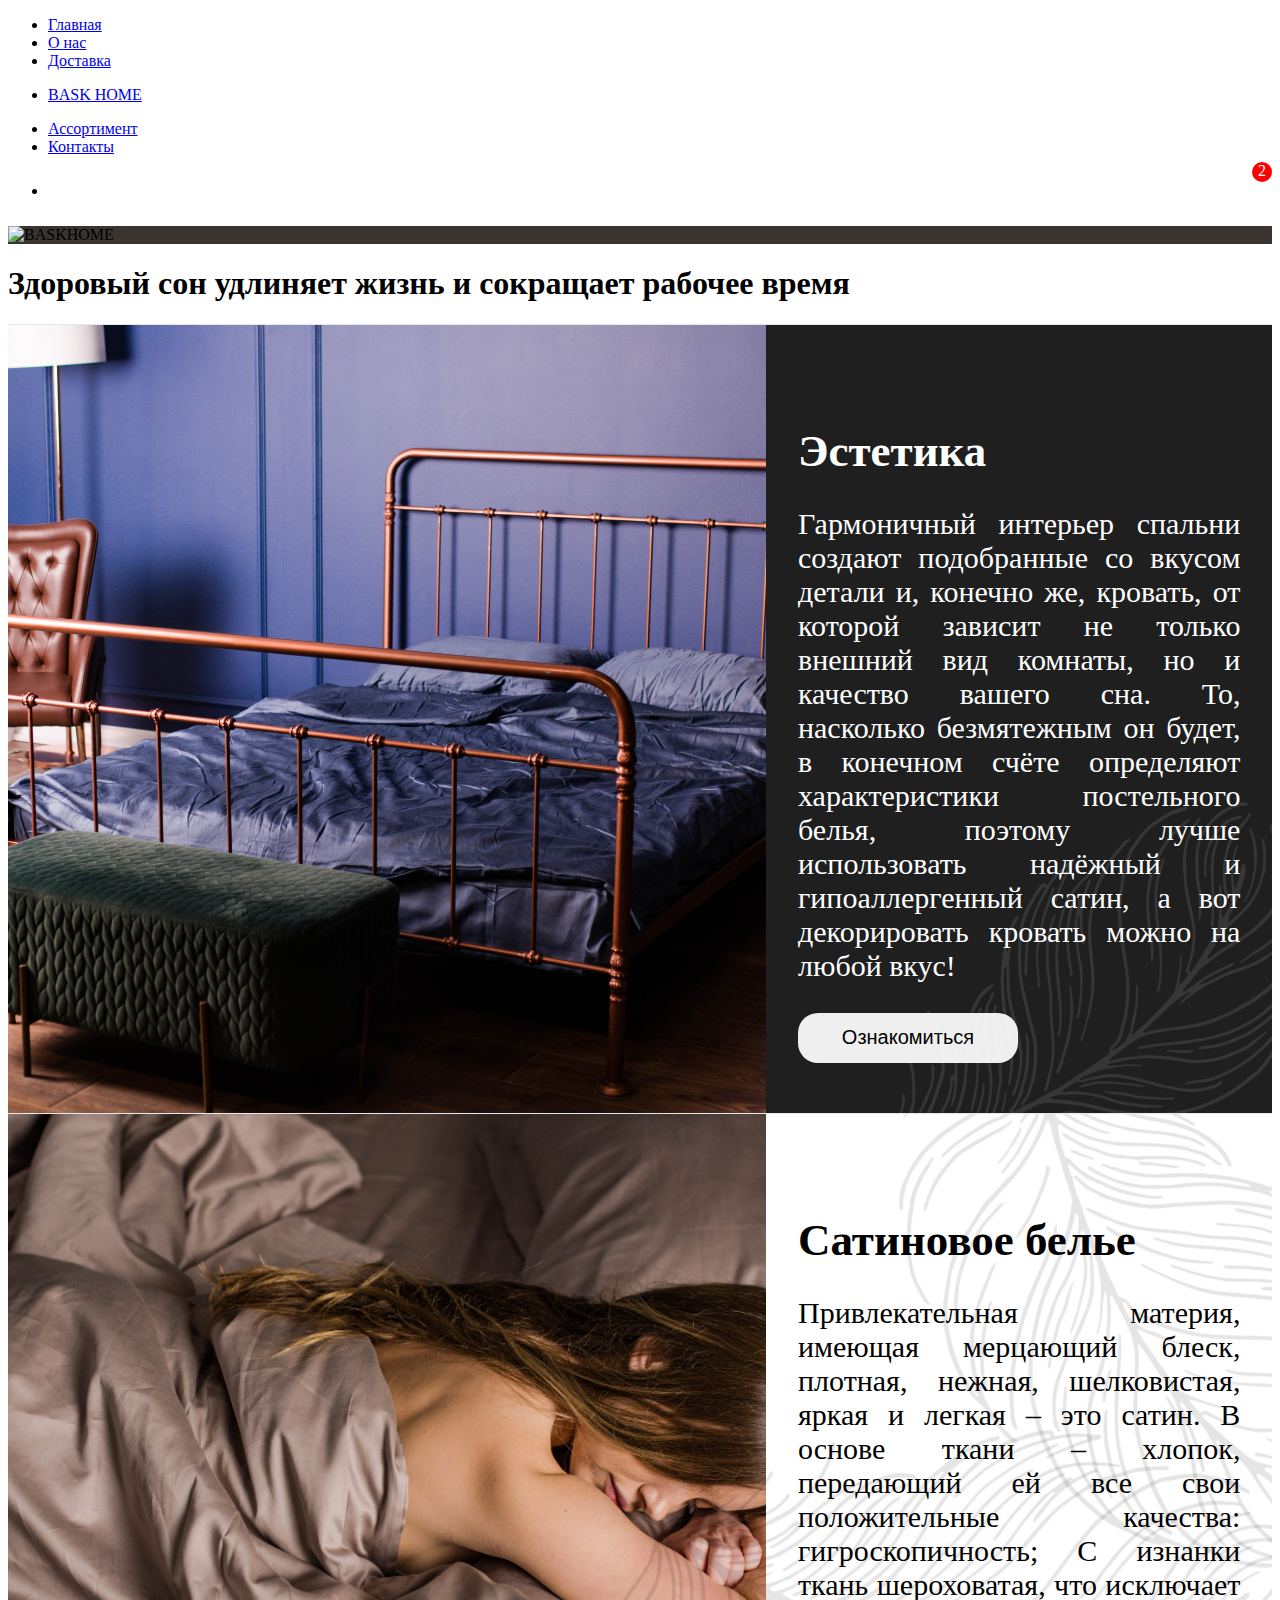
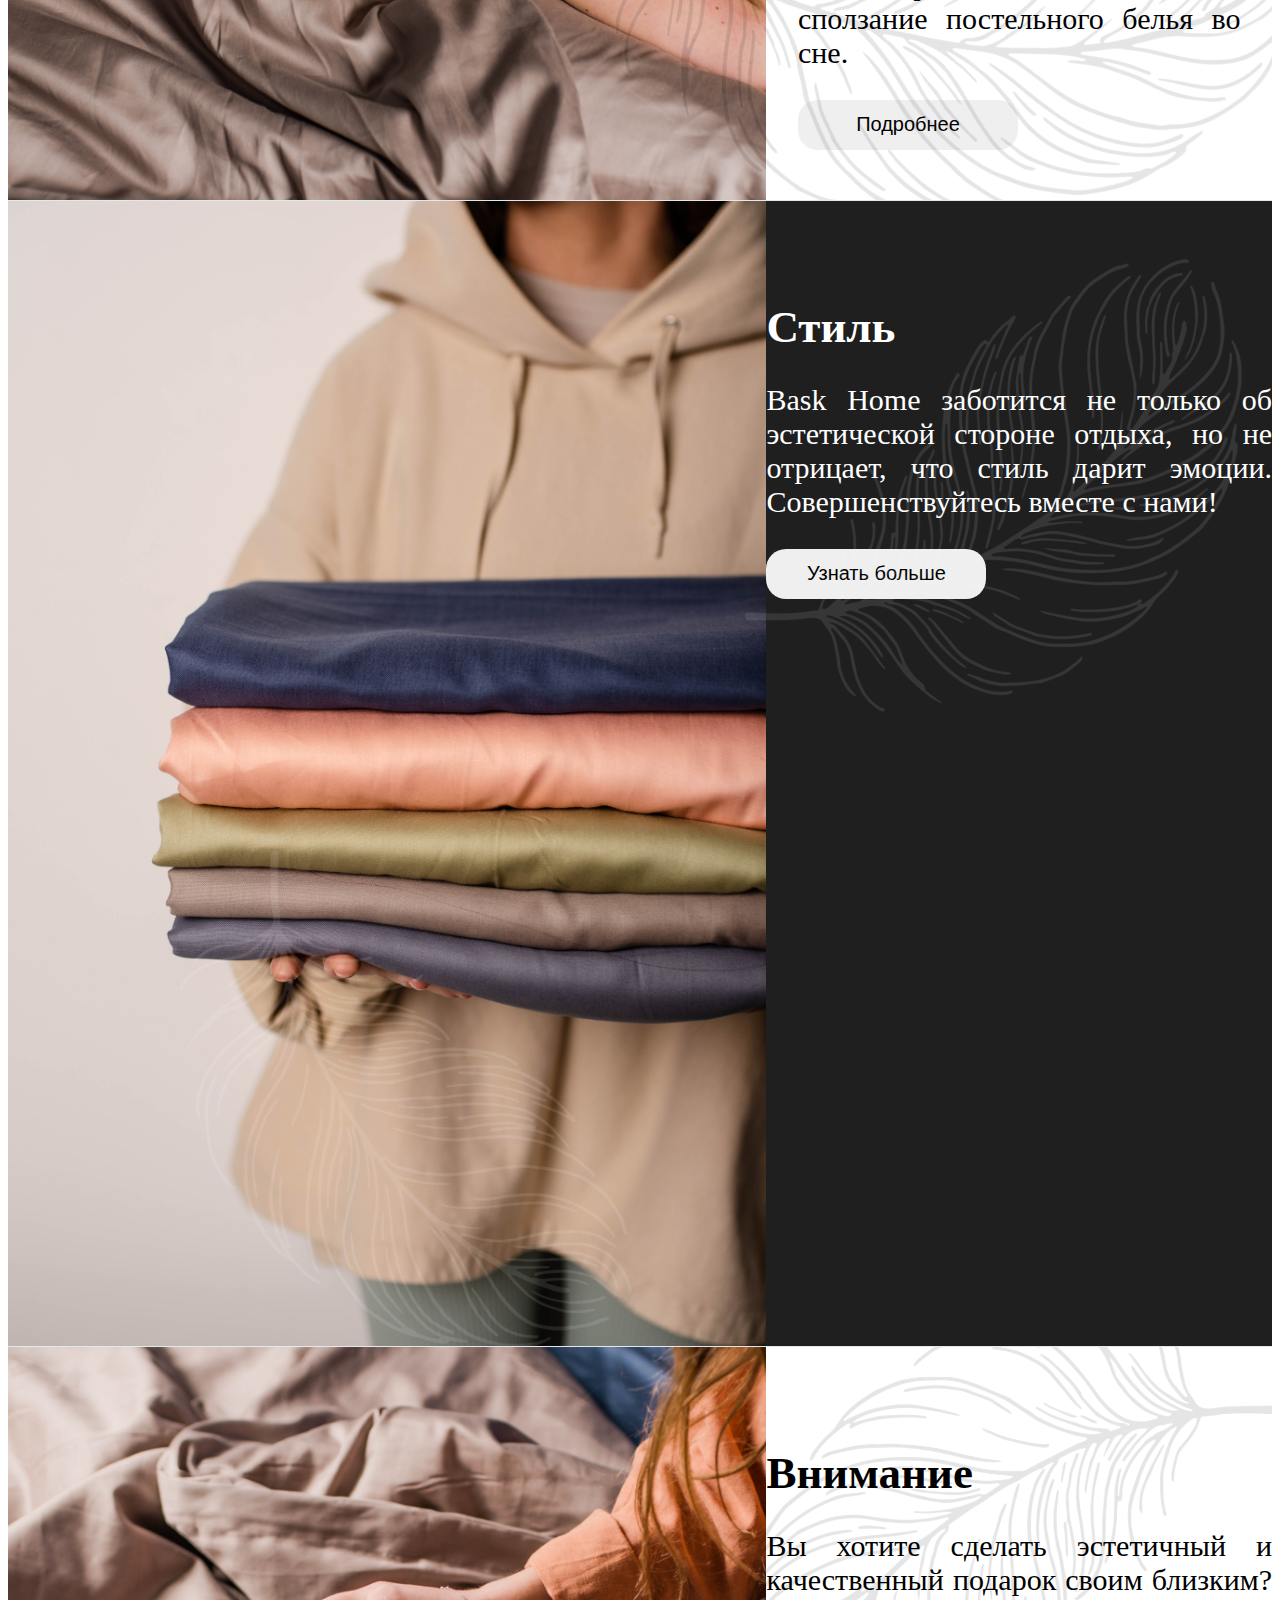
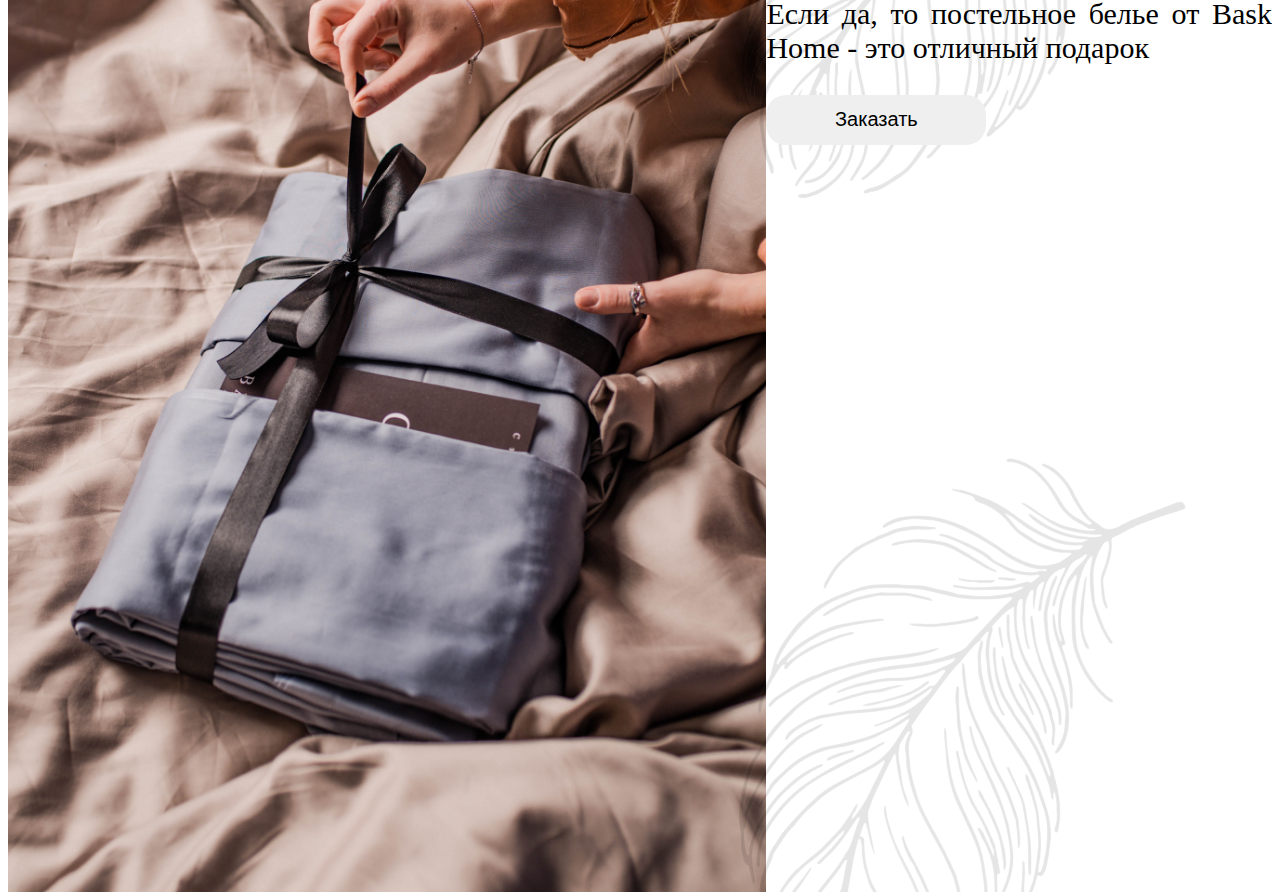
==== commit ef58dc3a: "new content" ====
--- a/src/index.html
+++ b/src/index.html
@@ -10,9 +10,9 @@
 <header class="header">
   <nav class="menu" id="navbar">
     <ul class="menu__content_left">
-      <li><a class="menu__content menu__about" href="index.html">Главная</a></li>
-      <li><div class="menu__content menu__catalog">О нас</div></li>
-      <li><a class="menu__content menu__delivery">Доставка</a></li>
+      <li><a class="menu__content" href="index.html">Главная</a></li>
+      <li><a class="menu__content" href="about.html">О нас</a></li>
+      <li><a class="menu__content" href="delivery.html">Доставка</a></li>
     </ul>
     <ul class="menu__content_centre">
       <li><a class="menu__content menu__logo" href="#">BASK HOME</a></li>
@@ -96,7 +96,7 @@
           <a>О компании &xrarr;</a>
         </div>
         <div>
-          <a class="footer__column-heading">Политика обработки персональных данных</a>
+          <a class="footer__column-heading link" href="policy.html">Политика обработки персональных данных</a>
           <p class="footer__author">&copy; bask home 2020-2022 <a class="footer__author link" href="#">by selesta, 2021</a></p>
         </div>
       </div>
--- a/src/pages/index.css
+++ b/src/pages/index.css
@@ -76,6 +76,9 @@
 @import url(../blocks/wish/__title/wish__title.css);
 @import url(../blocks/wish/__animation/wish__animation.css);
 @import url(../blocks/wish/__animation/_show/wish__animation_show.css);
+@import url(../blocks/delivery/__container/delivery__container.css);
+@import url(../blocks/delivery/__title/delivery__title.css);
+@import url(../blocks/delivery/__text/delivery__text.css);
 @import url(../blocks/footer/footer.css);
 @import url(../blocks/footer/__image/footer__image.css);
 @import url(../blocks/footer/__columns/footer__columns.css);
